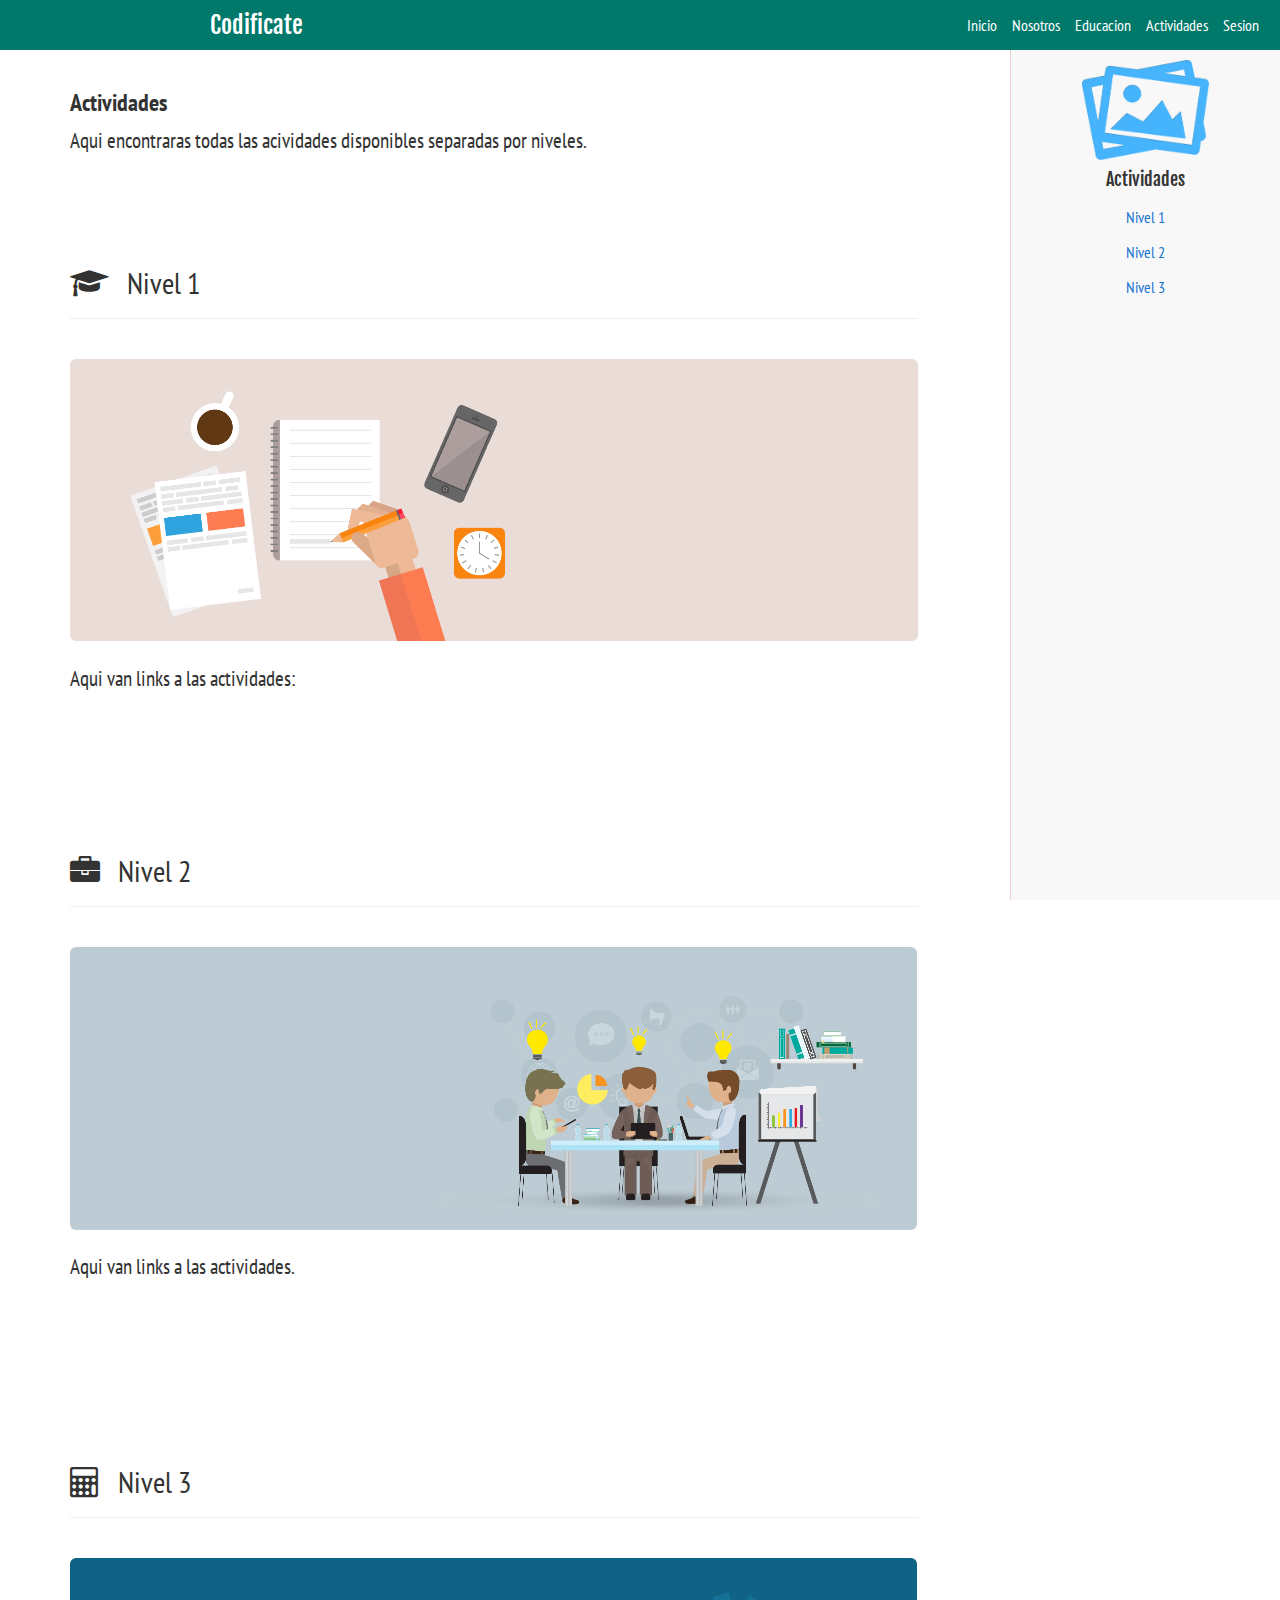
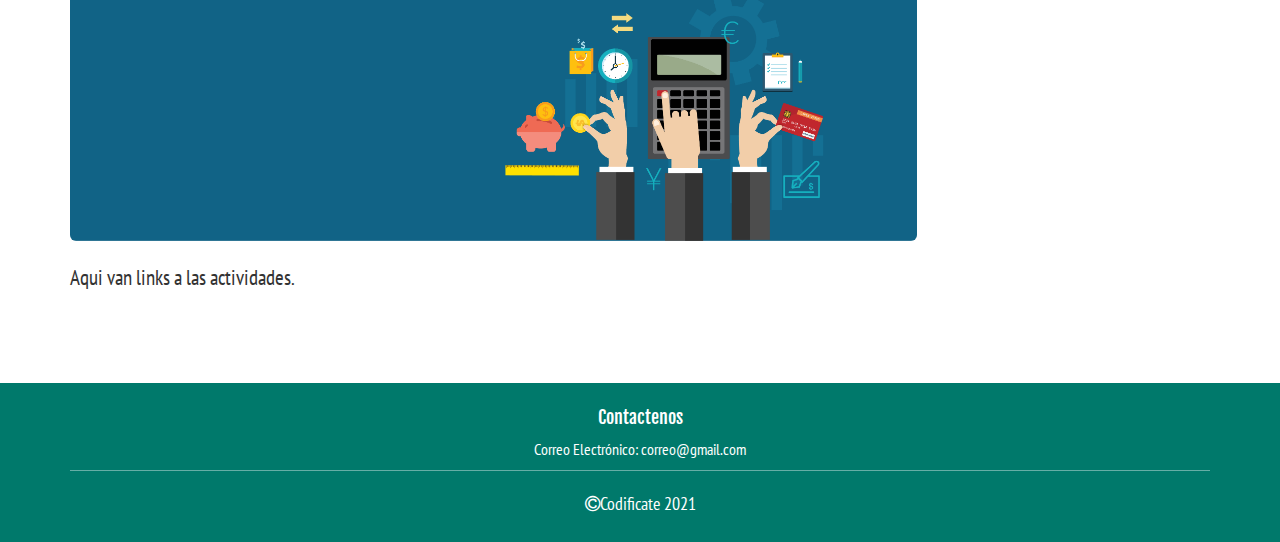
==== actividades.html @ 6e5decf4 "." ====
<!DOCTYPE html>
<html lang="es">
<head>
	<meta charset="UTF-8">
	<meta name="viewport" content="width=device-width, initial-scale=1">
	<title>Actividades</title>
	<link rel="stylesheet" href="css/font-awesome.min.css">
	<link rel="stylesheet" href="css/normalize.css">
	<link rel="stylesheet" href="css/bootstrap.min.css">
	<link href='http://fonts.googleapis.com/css?family=PT+Sans+Narrow' rel='stylesheet' type='text/css'>
	<link href='http://fonts.googleapis.com/css?family=Fjalla+One' rel='stylesheet' type='text/css'>
	<link rel="stylesheet" href="css/style.css">
	<script src="//ajax.googleapis.com/ajax/libs/jquery/1.11.2/jquery.min.js"></script>
	<script>window.jQuery || document.write('<script src="js/jquery-1.11.2.min.js"><\/script>')</script>
	<script src="js/modernizr.js"></script>
	<script src="js/bootstrap.min.js"></script>
	<script src="js/main.js"></script>
</head>
<body>
	<!--======================================== Boton ir arriba ========================================-->
	<i class="btn-up fa fa-arrow-circle-o-up hidden-xs"></i>
	<!--======================================== Navegación ========================================-->
	<header class="full-reset header">
		<!--======================================== Logo(Nombre INS) ========================================-->
		<div class="full-reset logo">
			<span class="hidden-lg hidden-md">Codi</span>
			<span class="hidden-xs hidden-sm">Codificate</span>
		</div>
		<!--======================================== Links de navegación ========================================-->
		<nav class="full-reset navigation">
			<ul class="full-reset list-unstyled">
				<li><a href="index.html">Inicio</a></li>
				<li><a href="nosotros.html">Nosotros</a></li>
				<li><a href="educacion.html">Educacion</a></li>
				<li><a href="actividades.html">Actividades</a></li>
				<li><a href="sesion.html">Sesion</a></li>
				<!-- <li><a href="galeria.html">Cerrar sesion</a></li> -->
				<!--<li><a href="#" class="btm-mega-menu">Más &nbsp;<i class="fa fa-caret-down"></i></a></li>-->
			</ul>
		</nav>
		<!--======================================== Mega menu ========================================-->
		<!--<div class="full-reset mega-menu">
			<div class="container">
				<div class="row">
					<div class="col-xs-12 col-sm-4">
						<span class="full-reset titles">Recursos educativos</span>
						<ul class="list-unstyled full-reset">
							<li><a href="#!" class="open-link-newTab"><i class="fa fa-search"></i>&nbsp; Buscar en GOOGLE</a></li>
							<li><a href="#!" class="open-link-newTab"><i class="fa fa-graduation-cap"></i>&nbsp; Plataforma (MOODLE)</a></li>
						</ul>
					</div>
					<div class="col-xs-12 col-sm-4">
						<span class="full-reset titles">Enlaces importantes</span>
						<ul class="list-unstyled full-reset">
							<li><a href="#!" class="open-link-newTab"><i class="fa fa-university"></i>&nbsp; MINED</a></li>
							<li><a href="#!"><i class="fa fa-paw"></i>&nbsp; ARA-MACAO</a></li>
							<li><a href="#!"><i class="fa fa-globe"></i>&nbsp; JOVENES A.T.T</a></li>
							<li><a href="#!" class="open-link-newTab"><i class="fa fa-flask"></i>&nbsp; UNIVERSIDADES</a></li>
							<li><a href="#!" class="open-link-newTab"><i class="fa fa-gavel"></i>&nbsp; GOBIERNO</a></li>
						</ul>
					</div>
					<div class="col-xs-12 col-sm-4">
						<span class="full-reset titles">Archivos</span>
						<ul class="list-unstyled full-reset">
							<li><a href="#!"><i class="fa fa-star-o"></i>&nbsp; Promociones INS</a></li>
							<li><a href="#!" class="open-link-newTab"><i class="fa fa-file-text-o"></i>&nbsp; Const. de conducta</a></li>
							<li><a href="#!"><i class="fa fa-download"></i>&nbsp; Descargas</a></li>
						</ul>
					</div>
				</div>
			</div>
			<i class="fa fa-times-circle btm-mega-menu close-mega-menu fa-2x"></i>
		</div>-->
		<!--======================================== Boton menu mobil ========================================-->
		<a href="#" class=" hidden-sm hidden-md hidden-lg pull-right button-menu-mobile show-close-menu-m"><i class="fa fa-ellipsis-v"></i></a>
	</header>
	<!--======================================== contenido de la pagina ========================================-->
	<section class="full-reset" style="background-color: #fff; padding: 20px 0;">
		<div class="container">
			<div class="row">
				<section class="col-xs-12 col-sm-8 col-md-9 info-section-ins">
					<!--<p class="lead">
						Lorem ipsum dolor sit amet, consectetur adipisicing elit. Mollitia beatae eum molestias ipsa incidunt laboriosam odio adipisci velit in, sint id nobis nisi harum aliquid praesentium quos. Asperiores, laudantium aspernatur.
					</p>
					<br><br>-->
					<h3><strong>Actividades</strong></h3>
					<p class="lead">
						Aqui encontraras todas las acividades disponibles separadas por niveles.
					</p>
					<!--======================================== Nivel 1 ========================================-->
					<article class="full-reset" id="b-nivel1">	
						<div class="page-header" style="margin-bottom:40px;">
						  <h2><i class="fa fa-graduation-cap"></i> &nbsp; Nivel 1</h2>
						</div>
						<figure>
							<img src="assets/img/Banner_bachillerato_general.png" alt="bachillerato general" class="img-responsive img-rounded center-box">
						</figure>
						<br>
						<p class="lead">
							Aqui van links a las actividades:
						</p>
						<!--<div class="table-responsive">
						  <table class="table table-hover table-bordered text-center">
						    <thead>
						    	<tr class="info">
						    		<th class="text-center" rowspan="2">Asignaturas</th>
						    		<th class="text-center" colspan="2">Año de estudio</th>
						    	</tr>
						    	<tr class="info">
						    		<th class="text-center">Primer año</th>
						    		<th class="text-center">Segundo año</th>
						    	</tr>
						    </thead>
						    <tbody>
						    	<tr class="success">
						    		<td><strong>Del área básica</strong></td>
						    		<td><strong>Horas semanales</strong></td>
						    		<td><strong>Horas semanales</strong></td>
						    	</tr>
						    	<tr>
						    		<td>Lenguaje y Literatura</td>
						    		<td>5</td>
						    		<td>5</td>
						    	</tr>
						    	<tr>
						    		<td>Matemáticas</td>
						    		<td>6</td>
						    		<td>6</td>
						    	</tr>
						    	<tr>
						    		<td>Ciencias Naturales</td>
						    		<td>6</td>
						    		<td>6</td>
						    	</tr>
						    	<tr>
						    		<td>Estudios Sociales y Cívica</td>
						    		<td>5</td>
						    		<td>5</td>
						    	</tr>
						    	<tr>
						    		<td>Idioma Extranjero</td>
						    		<td>3</td>
						    		<td>3</td>
						    	</tr>
						    	<tr>
						    		<td>Informática</td>
						    		<td>3</td>
						    		<td>3</td>
						    	</tr>
						    	<tr>
						    		<td>Curso de Habilitación Laboral</td>
						    		<td>3</td>
						    		<td>3</td>
						    	</tr>
						    	<tr>
						    		<td>Orientación para la vida</td>
						    		<td>3</td>
						    		<td>3</td>
						    	</tr>
						    	<tr>
						    		<td>Seminarios</td>
						    		<td>3</td>
						    		<td>3</td>
						    	</tr>
						    	<tr>
						    		<td>Orientación vocacional</td>
						    		<td>3</td>
						    		<td>3</td>
						    	</tr>
						    	<tr>
						    		<td>Educación Física</td>
						    		<td>2</td>
						    		<td>2</td>
						    	</tr>
						    	<tr class="danger">
						    		<td>TOTAL</td>
						    		<td>42</td>
						    		<td>42</td>
						    	</tr>
						    </tbody>
						  </table>
						</div>-->
					</article>
					<!--======================================== Nivel 2 ========================================-->
					<article class="full-reset" id="b-nivel2">
						<div class="page-header" style="margin-bottom:40px;">
						  <h2><i class="fa fa-briefcase"></i> &nbsp;  Nivel 2</h2>
						</div>
						<figure>
							<img src="assets/img/Banner_bachillerato_asistente.png" alt="bachillerato asistente" class="img-responsive img-rounded center-box">
						</figure>
						<br>
						<p class="lead">
							Aqui van links a las actividades.
						</p>
						<br>
						<!--<p class="lead">
							Los graduados se pueden incorporar al sistema productivo como asistente de gerencia de empresas, asistencia de presidencia de empresas, asistente de ejecutivo financiero o crediticio, asistente del área de comunicaciones, asistente del área  de relaciones públicas y otros.
						</p>
						<br><br>
						<h3 class="titles">PERFIL DEL ESTUDIANTE</h3>
						<p class="lead">
							En esta opción tienes la oportunidad de prepararte y adquirir ingresos económicos a corto plazo, ya que se cuenta con un currículum eficaz y docentes capacitados con un alto grado de conocimiento, comprometidos a compartir.
						</p>
						<p class="lead">
							Si deseas ingresar a esta especialidad de bachillerato debes poseer el siguiente perfil:
						</p>
						<ul class="list-unstyled lead">
							<li><i class="fa fa-angle-double-right"></i>&nbsp; Responsabilidad</li>
							<li><i class="fa fa-angle-double-right"></i>&nbsp; Puntualidad</li>
							<li><i class="fa fa-angle-double-right"></i>&nbsp; Ética Profesional</li>
							<li><i class="fa fa-angle-double-right"></i>&nbsp; Estética</li>
							<li><i class="fa fa-angle-double-right"></i>&nbsp; Deseos de Superación</li>
							<li><i class="fa fa-angle-double-right"></i>&nbsp; Actitud de servicio</li>
							<li><i class="fa fa-angle-double-right"></i>&nbsp; Intereses profesionales</li>
							<li><i class="fa fa-angle-double-right"></i>&nbsp; Orden y aseo personal</li>
							<li><i class="fa fa-angle-double-right"></i>&nbsp; Vocación</li>
							<li><i class="fa fa-angle-double-right"></i>&nbsp; Creatividad</li>
							<li><i class="fa fa-angle-double-right"></i>&nbsp; Empatía</li>
						</ul>
						<br><br>
						<p class="lead">
							Esta es tu mejor opción. En los períodos de estudios de este bachillerato técnico cursarás asignaturas como Tecnología, Orientación para la Vida, Informática, Laboratorio de Creatividad, entre otras. Adquirirás habilidades como:
						</p>
						<ul class="list-unstyled lead">
							<li><i class="fa fa-angle-double-right"></i>&nbsp; Redacción de Correspondencia</li>
							<li><i class="fa fa-angle-double-right"></i>&nbsp; Organización de la oficina</li>
							<li><i class="fa fa-angle-double-right"></i>&nbsp; Administración de pequeñas y medianas empresas</li>
							<li><i class="fa fa-angle-double-right"></i>&nbsp; Contabilidad</li>
							<li><i class="fa fa-angle-double-right"></i>&nbsp; Innovaciones tecnológicas</li>
							<li><i class="fa fa-angle-double-right"></i>&nbsp; Manejo de archivos</li>
							<li><i class="fa fa-angle-double-right"></i>&nbsp; Relaciones humanas</li>
							<li><i class="fa fa-angle-double-right"></i>&nbsp; Elaboración de proyectos</li>
							<li><i class="fa fa-angle-double-right"></i>&nbsp; Protocolo</li>
						</ul>
						<br><br>
						<p class="lead">Actividades extracurriculares:</p>
						<ul class="list-unstyled lead">
							<li><i class="fa fa-angle-double-right"></i>&nbsp; Elaboración de murales</li>
							<li><i class="fa fa-angle-double-right"></i>&nbsp; Celebraciones</li>
							<li><i class="fa fa-angle-double-right"></i>&nbsp; Preparación de reuniones de padres de familia</li>
							<li><i class="fa fa-angle-double-right"></i>&nbsp; Preparación de asambleas</li>
						</ul>
						<br><br>
						<p class="lead">
							A continuación se detallan las asignaturas y módulos de la especialidad que se deben cursar en este bachillerato:
						</p>
						<br><br>
						<h3 class="titles text-center">Primer año</h3>
						<div class="table-responsive">
							<table class="table table-hover table-bordered text-center">
								<thead>
									<tr class="info">
							    		<th class="text-center">Asignaturas</th>
							    		<th class="text-center">Horas semanales</th>
							    	</tr>
								</thead>
								<tbody>
									<tr class="success">
										<td colspan="2"><strong>Del área básica</strong></td>
									</tr>
									<tr>
										<td>Lenguaje y Literatura</td>
										<td>5</td>
									</tr>
									<tr>
										<td>Matemáticas</td>
										<td>6</td>
									</tr>
									<tr>
										<td>Ciencias Naturales</td>
										<td>6</td>
									</tr>
									<tr>
										<td>Estudios Sociales y Cívica</td>
										<td>5</td>
									</tr>
									<tr>
										<td>Idioma Extranjero</td>
										<td>3</td>
									</tr>
									<tr>
										<td>Informática</td>
										<td>2</td>
									</tr>
									<tr>
										<td>Orientación Vocacional</td>
										<td>2</td>
									</tr>
									<tr>
										<td>Educación Física</td>
										<td>2</td>
									</tr>
									<tr class="success">
										<td colspan="2"><strong>Módulos</strong></td>
									</tr>
									<tr>
										<td>
											Organización del espacio físico de la oficina
										</td>
										<td rowspan="8">18</td>
									</tr>
									<tr>
										<td>Mantenimiento y uso eficiente de recursos técnicos</td>
									</tr>
									<tr>
										<td>Gestión y administración de microempresas y auto empleo</td>
									</tr>
									<tr>
										<td>Redacicción de correspondencia y documentos varios</td>
									</tr>
									<tr>
										<td>Creación y manejo de base de datos</td>
									</tr>
									<tr>
										<td>Diagramación y procesamiento de documentos</td>
									</tr>
									<tr>
										<td>Recepción, registro y codificación de documentos comerciales</td>
									</tr>
									<tr>
										<td>Procesamiento de planillas de sueldos y retenciones</td>
									</tr>
									<tr class="danger">
										<td><strong>TOTAL</strong></td>
										<td><strong>49</strong></td>
									</tr>
								</tbody>
							</table>
						</div>
						<br><br>
						<h3 class="titles text-center">Segundo año</h3>
						<div class="table-responsive">
							<table class="table table-hover table-bordered text-center">
								<thead>
									<tr class="info">
							    		<th class="text-center">Asignaturas</th>
							    		<th class="text-center">Horas semanales</th>
							    	</tr>
								</thead>
								<tbody>
									<tr class="success">
										<td colspan="2"><strong>Del área básica</strong></td>
									</tr>
									<tr>
										<td>Lenguaje y Literatura</td>
										<td>5</td>
									</tr>
									<tr>
										<td>Matemáticas</td>
										<td>6</td>
									</tr>
									<tr>
										<td>Ciencias Naturales</td>
										<td>6</td>
									</tr>
									<tr>
										<td>Estudios Sociales y Cívica</td>
										<td>5</td>
									</tr>
									<tr>
										<td>Idioma Extranjero</td>
										<td>3</td>
									</tr>
									<tr>
										<td>Informática</td>
										<td>2</td>
									</tr>
									<tr>
										<td>Orientación Vocacional</td>
										<td>2</td>
									</tr>
									<tr>
										<td>Educación Física</td>
										<td>2</td>
									</tr>
									<tr class="success">
										<td colspan="2"><strong>Módulos</strong></td>
									</tr>
									<tr>
										<td>
											Mantenimiento y uso eficiente de recursos tecnológicos
										</td>
										<td rowspan="8">18</td>
									</tr>
									<tr>
										<td>Organización de reuniones y elaboración de agendas y memorias</td>
									</tr>
									<tr>
										<td>Elaboración de correspondencia y otros documentos</td>
									</tr>
									<tr>
										<td>Organización de viajes de trabajo, pasantías y otras actividades</td>
									</tr>
									<tr>
										<td>Recepción y envío de correspondencia por correo electrónico e internet</td>
									</tr>
									<tr>
										<td>Control de existencias y adquisición de insumos</td>
									</tr>
									<tr>
										<td>Gestión y administración de una pequeña empresa</td>
									</tr>
									<tr>
										<td>Elaboración de conciliaciones bancarias</td>
									</tr>
									<tr class="danger">
										<td><strong>TOTAL</strong></td>
										<td><strong>49</strong></td>
									</tr>
								</tbody>
							</table>
						</div>
						<br><br>
						<h3 class="titles text-center">Tercer año</h3>
						<div class="table-responsive">
							<table class="table table-hover table-bordered text-center">
								<thead>
									<tr class="info">
							    		<th class="text-center">Asignaturas</th>
							    		<th class="text-center">Horas semanales</th>
							    	</tr>
								</thead>
								<tbody>
									<tr class="success">
										<td colspan="2"><strong>Del área básica</strong></td>
									</tr>
									<tr>
										<td>Informática</td>
										<td>2</td>
									</tr>
									<tr class="success">
										<td colspan="2"><strong>Módulos</strong></td>
									</tr>
									<tr>
										<td>
											Mantenimiento y uso eficiente de recursos digitales
										</td>
										<td rowspan="7">18</td>
									</tr>
									<tr>
										<td>Gestión de información y atención al público</td>
									</tr>
									<tr>
										<td>Elaboración de correspondencia y otros documentos conforme a normas jurídicas</td>
									</tr>
									<tr>
										<td>Administración de fondos de caja chica</td>
									</tr>
									<tr>
										<td>Comunicaciones sociales internas y externas</td>
									</tr>
									<tr>
										<td>Comunicaciones internacionales bilingües</td>
									</tr>
									<tr>
										<td>Gestión y administración de medianas y grandes empresas</td>
									</tr>
									<tr>
										<td>Proyectos Vinculantes</td>
										<td>6</td>
									</tr>
									<tr class="danger">
										<td><strong>TOTAL</strong></td>
										<td><strong>26</strong></td>
									</tr>
								</tbody>
							</table>
						</div>-->
					</article>
					<!--======================================== Nivel 3 ========================================-->
					<article class="full-reset" id="b-nivel3">
						<div class="page-header" style="margin-bottom:40px;">
						  <h2><i class="fa fa-calculator"></i> &nbsp; Nivel 3</h2>
						</div>
						<figure>
							<img src="assets/img/Banner_bachillerato_contador.png" alt="bachillerato contador" class="img-responsive img-rounded center-box">
						</figure>
						<br>
						<p class="lead">
							Aqui van links a las actividades.
						</p>
						<!--<br>
						<p class="lead">
							Los graduados se pueden incorporar al mundo productivo como auxiliares de contabilidad, control de inventarios, control de fondo circulante, archivo de documentos contables, caja, digitación de asuntos contables, venta de seguros empresariales y otros.
						</p>
						<br>
						<h3 class="titles">PERFIL DEL ESTUDIANTE</h3>
						<p class="lead">
							Si te interesa ser un estudiante de contaduría, aquí te mostramos algunas de las características o habilidades con las que debes de contar y desarrollar para tener éxito en esta área técnica.
						</p>
						<ul class="list-unstyled lead">
							<li><i class="fa fa-angle-double-right"></i>&nbsp; Haber aprobado el 9° grado con una nota promedio de 7 en las asignaturas básicas</li>
							<li><i class="fa fa-angle-double-right"></i>&nbsp; Hábitos de estudio</li>
							<li><i class="fa fa-angle-double-right"></i>&nbsp; Hábito por la lectura y buena ortografía</li>
							<li><i class="fa fa-angle-double-right"></i>&nbsp; Facilidad para el manejo de las Matemáticas (Artimética y Estadística)</li>
							<li><i class="fa fa-angle-double-right"></i>&nbsp; Facilidad para comunicarse adecuadamente en forma oral y escrita</li>
							<li><i class="fa fa-angle-double-right"></i>&nbsp; Disposición para el trabajo individual y en equipo</li>
							<li><i class="fa fa-angle-double-right"></i>&nbsp; Capacidad de observación, análisis y síntesis</li>
							<li><i class="fa fa-angle-double-right"></i>&nbsp; Tolerancia por la solución de problemas contables, administrativos y socioeconómicos</li>
							<li><i class="fa fa-angle-double-right"></i>&nbsp; Tener conocimientos básicos de informática</li>
						</ul>
						<br><br>
						<p class="lead">
							A continuación se detallan las asignaturas y módulos de la especialidad que se deben cursar en este bachillerato:
						</p>
						<br>
						<h3 class="titles text-center">Primer año</h3>
						<div class="table-responsive">
							<table class="table table-hover table-bordered text-center">
								<thead>
									<tr class="info">
							    		<th class="text-center">Asignaturas</th>
							    		<th class="text-center">Horas semanales</th>
							    	</tr>
								</thead>
								<tbody>
									<tr class="success">
										<td colspan="2"><strong>Del área básica</strong></td>
									</tr>
									<tr>
										<td>Lenguaje y Literatura</td>
										<td>5</td>
									</tr>
									<tr>
										<td>Matemáticas</td>
										<td>6</td>
									</tr>
									<tr>
										<td>Ciencias Naturales</td>
										<td>6</td>
									</tr>
									<tr>
										<td>Estudios Sociales y Cívica</td>
										<td>5</td>
									</tr>
									<tr>
										<td>Idioma Extranjero</td>
										<td>3</td>
									</tr>
									<tr>
										<td>Informática</td>
										<td>2</td>
									</tr>
									<tr>
										<td>Orientación Vocacional</td>
										<td>2</td>
									</tr>
									<tr>
										<td>Educación Física</td>
										<td>2</td>
									</tr>
									<tr class="success">
										<td colspan="2"><strong>Módulos</strong></td>
									</tr>
									<tr>
										<td>
											Manejo básico de equipo de computación
										</td>
										<td rowspan="7">18</td>
									</tr>
									<tr>
										<td>Manejo y archivo de documentos contables</td>
									</tr>
									<tr>
										<td>Registro de operaciones contables</td>
									</tr>
									<tr>
										<td>Registro de transacciones contables</td>
									</tr>
									<tr>
										<td>Elaboración de estados financieros</td>
									</tr>
									<tr>
										<td>Control de flujo de efectivo</td>
									</tr>
									<tr>
										<td>Elaboración de documentos para pago de obligaciones laborales</td>
									</tr>
									<tr class="danger">
										<td><strong>TOTAL</strong></td>
										<td><strong>49</strong></td>
									</tr>
								</tbody>
							</table>
						</div>
						<br><br>
						<h3 class="titles text-center">Segundo año</h3>
						<div class="table-responsive">
							<table class="table table-hover table-bordered text-center">
								<thead>
									<tr class="info">
							    		<th class="text-center">Asignaturas</th>
							    		<th class="text-center">Horas semanales</th>
							    	</tr>
								</thead>
								<tbody>
									<tr class="success">
										<td colspan="2"><strong>Del área básica</strong></td>
									</tr>
									<tr>
										<td>Lenguaje y Literatura</td>
										<td>5</td>
									</tr>
									<tr>
										<td>Matemáticas</td>
										<td>6</td>
									</tr>
									<tr>
										<td>Ciencias Naturales</td>
										<td>6</td>
									</tr>
									<tr>
										<td>Estudios Sociales y Cívica</td>
										<td>5</td>
									</tr>
									<tr>
										<td>Idioma Extranjero</td>
										<td>3</td>
									</tr>
									<tr>
										<td>Informática</td>
										<td>2</td>
									</tr>
									<tr>
										<td>Orientación Vocacional</td>
										<td>2</td>
									</tr>
									<tr>
										<td>Educación Física</td>
										<td>2</td>
									</tr>
									<tr class="success">
										<td colspan="2"><strong>Módulos</strong></td>
									</tr>
									<tr>
										<td>
											Inscripción de una empresa en las entidades del estado
										</td>
										<td rowspan="7">18</td>
									</tr>
									<tr>
										<td>Elaboración de declaración formal</td>
									</tr>
									<tr>
										<td>Control de existencias</td>
									</tr>
									<tr>
										<td>Control de existencias de procesos productivos</td>
									</tr>
									<tr>
										<td>Control de ventas al crédito</td>
									</tr>
									<tr>
										<td>Clasificación y archivo de clientes y de documentos mercantiles</td>
									</tr>
									<tr>
										<td>Recuperación de créditos y tratamiento de cuentas incobrables</td>
									</tr>
									<tr class="danger">
										<td><strong>TOTAL</strong></td>
										<td><strong>49</strong></td>
									</tr>
								</tbody>
							</table>
						</div>
						<br><br>
						<h3 class="titles text-center">Tercer año</h3>
						<div class="table-responsive">
							<table class="table table-hover table-bordered text-center">
								<thead>
									<tr class="info">
							    		<th class="text-center">Asignaturas</th>
							    		<th class="text-center">Horas semanales</th>
							    	</tr>
								</thead>
								<tbody>
									<tr class="success">
										<td colspan="2"><strong>Del área básica</strong></td>
									</tr>
									<tr>
										<td>Informática</td>
										<td>2</td>
									</tr>
									<tr class="success">
										<td colspan="2"><strong>Módulos</strong></td>
									</tr>
									<tr>
										<td>
											Administración de activos fijos e intangibles
										</td>
										<td rowspan="5">18</td>
									</tr>
									<tr>
										<td>Control de cuentas por pagar</td>
									</tr>
									<tr>
										<td>Elaboración de presupuestos</td>
									</tr>
									<tr>
										<td>Análisis e interpretación de estados financieros</td>
									</tr>
									<tr>
										<td>Control de inversiones y comercio exterior</td>
									</tr>
									<tr>
										<td>Proyectos Vinculantes</td>
										<td>6</td>
									</tr>
									<tr class="danger">
										<td><strong>TOTAL</strong></td>
										<td><strong>26</strong></td>
									</tr>
								</tbody>
							</table>
						</div>-->
					</article>
					<!--======================================== Electrotecnia ========================================-->
					<!--<article class="full-reset" id="b-electro">
						<div class="page-header" style="margin-bottom:40px;">
						  <h2><i class="fa fa-bolt"></i> &nbsp; Bachillerato Técnico Industrial, opción: Electrotécnia</h2>
						</div>
						<figure>
							<img src="assets/img/Banner_bachillerato_electro.png" alt="bachillerato electrotecnia" class="img-responsive img-rounded center-box">
						</figure>
						<br>
						<p class="lead">
							Los y las estudiantes de esta opción del bachillerato industrial adquieren durante su formación las competencias necesarias para realizar instalaciones eléctricas residenciales, comerciales, industriales, de líneas y subestaciones de distribución; aplicar mantenimiento a sistemas de control electrónico, realizar instalaciones de líneas y sub estaciones de distribución; instalación y reparación de sistemas de refrigeración y aire acondicionado; y aplicar mantenimiento de líneas eléctricas
						</p>
						<br>
						<p class="lead">
							Los graduados en este bachillerato se pueden incorporar al mundo laboral en mantenimiento de luminarias, plantas generadoras y motores eléctricos; Instalación de circuitos residenciales, industriales y comerciales; instalación de sistemas de refrigeración y aire acondicionado, venta de equipo electrónico y otros.
						</p>
						<br><br>
						<h3 class="titles">PEFIL DEL ESTUDIANTE</h3>
						<p class="lead">El estudiante en la especialidad de electrotecnia debe poseer:</p>
						<ul class="list-unstyled lead">
							<li><i class="fa fa-angle-double-right"></i>&nbsp; La capacidad de formular y desarrollar proyectos eléctricos</li><br>
							<li><i class="fa fa-angle-double-right"></i>&nbsp; La capacidad de seleccionar y utilizar correctamente las herramientas y equipos de medición en la instación y mantenimiento de sistemas eléctrico y de paneles de control</li><br>
							<li><i class="fa fa-angle-double-right"></i>&nbsp; El conocimiento para supervisar y montar sistemas eléctrico de fuerza e iluminación y distribución</li><br>
							<li><i class="fa fa-angle-double-right"></i>&nbsp; La actitud y el conocimiento para la aplicación de normas de seguridad industrial para protección de las personas, instalaciones y equipo eléctrico, así como el medio ambiente</li><br>
							<li><i class="fa fa-angle-double-right"></i>&nbsp; El conocimiento para utilizar programas eléctricos y otros software para planear alternativas de soluciones eficientes en el desarrollo de proyectos eléctricos</li><br>
							<li><i class="fa fa-angle-double-right"></i>&nbsp; El conocimiento para analizar el funcionamiento de un sistema de control automático que involucre elementos eléctricos, eletromecánicos y electrónicos</li><br>
							<li><i class="fa fa-angle-double-right"></i>&nbsp; La capacidad para construir, reparar y dar mantenimiento a maquinas técnicas y/o electromecánicas. Aplicando normás técnicas de construcción</li><br>
							<li><i class="fa fa-angle-double-right"></i>&nbsp; El conocimiento necesario para optar a la prueba para la licencia de electricista otorgada por la SIGET</li><br>
						</ul>
						<br><br>
						<h3 class="titles">PODRAS TRABAJAR:</h3>
						<p class="lead">
							El Bachiller Técnico Industrial, opción: Electrotecnia está capacitado para incorporarse al sector empresarial que se dedican a la instalación y mantenimiento de sistemas eléctricos, ya sean éstos del sector industrial, comercial o residencial. Así como iniciar una empresa dedicada a estos tipos de servicios.
						</p>
						<br><br>
						<h3 class="titles">HERRAMIETNAS Y OTROS RECURSOS:</h3>
						<p class="lead">
							El estudiante de Electrotecnia deberá contar al menos con un Kit Básico de herramientas, el cual le servirá para la realizacipn de los proyectos dentro y fuera de la institución, donde aplica sus conocimientos adquiridos.
						</p>
						<br><br>
						<h3 class="titles">Este Kit Básico consta de:</h3>
						<ul class="list-unstyled lead">
							<li><i class="fa fa-angle-double-right"></i>&nbsp; 2 tenazas de electricista</li>
							<li><i class="fa fa-angle-double-right"></i>&nbsp; 2 desarmadores (1 plano y 1 cruz)</li>
							<li><i class="fa fa-angle-double-right"></i>&nbsp; 1 navaja de electricista</li>
							<li><i class="fa fa-angle-double-right"></i>&nbsp; 1 gabacha color gris</li>
						</ul>
						<br><br>
						<p class="lead">
							A continuación se detallan las asignaturas y módulos de la especialidad que se deben cursar en este bachillerato:
						</p>
						<br>
						<h3 class="titles text-center">Primer año</h3>
						<div class="table-responsive">
							<table class="table table-hover table-bordered text-center">
								<thead>
									<tr class="info">
							    		<th class="text-center">Asignaturas</th>
							    		<th class="text-center">Horas semanales</th>
							    	</tr>
								</thead>
								<tbody>
									<tr class="success">
										<td colspan="2"><strong>Del área básica</strong></td>
									</tr>
									<tr>
										<td>Lenguaje y Literatura</td>
										<td>5</td>
									</tr>
									<tr>
										<td>Matemáticas</td>
										<td>6</td>
									</tr>
									<tr>
										<td>Ciencias Naturales</td>
										<td>6</td>
									</tr>
									<tr>
										<td>Estudios Sociales y Cívica</td>
										<td>5</td>
									</tr>
									<tr>
										<td>Idioma Extranjero</td>
										<td>3</td>
									</tr>
									<tr>
										<td>Informática</td>
										<td>2</td>
									</tr>
									<tr>
										<td>Orientación Vocacional</td>
										<td>2</td>
									</tr>
									<tr>
										<td>Educación Física</td>
										<td>2</td>
									</tr>
									<tr class="success">
										<td colspan="2"><strong>Módulos</strong></td>
									</tr>
									<tr>
										<td>
											Instalaciones Eléctricas Residenciales
										</td>
										<td rowspan="6">18</td>
									</tr>
									<tr>
										<td>Instalaciones de tableros y red a tierra</td>
									</tr>
									<tr>
										<td>Medición de magnitudes eléctrica</td>
									</tr>
									<tr>
										<td>Trabajo con herramientas de corte</td>
									</tr>
									<tr>
										<td>Aplicación de electrónica básica</td>
									</tr>
									<tr>
										<td>Elaboración de proyectos de instalaciones eléctricas residenciales</td>
									</tr>
									<tr class="danger">
										<td><strong>TOTAL</strong></td>
										<td><strong>49</strong></td>
									</tr>
								</tbody>
							</table>
						</div>
						<br><br>
						<h3 class="titles text-center">Segundo año</h3>
						<div class="table-responsive">
							<table class="table table-hover table-bordered text-center">
								<thead>
									<tr class="info">
							    		<th class="text-center">Asignaturas</th>
							    		<th class="text-center">Horas semanales</th>
							    	</tr>
								</thead>
								<tbody>
									<tr class="success">
										<td colspan="2"><strong>Del área básica</strong></td>
									</tr>
									<tr>
										<td>Lenguaje y Literatura</td>
										<td>5</td>
									</tr>
									<tr>
										<td>Matemáticas</td>
										<td>6</td>
									</tr>
									<tr>
										<td>Ciencias Naturales</td>
										<td>6</td>
									</tr>
									<tr>
										<td>Estudios Sociales y Cívica</td>
										<td>5</td>
									</tr>
									<tr>
										<td>Idioma Extranjero</td>
										<td>3</td>
									</tr>
									<tr>
										<td>Informática</td>
										<td>2</td>
									</tr>
									<tr>
										<td>Orientación Vocacional</td>
										<td>2</td>
									</tr>
									<tr>
										<td>Educación Física</td>
										<td>2</td>
									</tr>
									<tr class="success">
										<td colspan="2"><strong>Módulos</strong></td>
									</tr>
									<tr>
										<td>
											Construcción, conexión y prueba de transformadores
										</td>
										<td rowspan="6">18</td>
									</tr>
									<tr>
										<td>Iluminación Comercial (luminotecnia)</td>
									</tr>
									<tr>
										<td>Reparación de electrodomésticos</td>
									</tr>
									<tr>
										<td>Uso y conexión de equipo de soldadura de arco</td>
									</tr>
									<tr>
										<td>Construcción de motores monofásicos</td>
									</tr>
									<tr>
										<td>Control electrónico de la velocidad del motor</td>
									</tr>
									<tr class="danger">
										<td><strong>TOTAL</strong></td>
										<td><strong>49</strong></td>
									</tr>
								</tbody>
							</table>
						</div>
						<br><br>
						<h3 class="titles text-center">Tercer año</h3>
						<div class="table-responsive">
							<table class="table table-hover table-bordered text-center">
								<thead>
									<tr class="info">
							    		<th class="text-center">Asignaturas</th>
							    		<th class="text-center">Horas semanales</th>
							    	</tr>
								</thead>
								<tbody>
									<tr class="success">
										<td colspan="2"><strong>Del área básica</strong></td>
									</tr>
									<tr>
										<td>Informática</td>
										<td>2</td>
									</tr>
									<tr class="success">
										<td colspan="2"><strong>Módulos</strong></td>
									</tr>
									<tr>
										<td>
											Instalaciones eléctricas industriales
										</td>
										<td rowspan="7">18</td>
									</tr>
									<tr>
										<td>Instalaciones eléctricas de alta tensión</td>
									</tr>
									<tr>
										<td>Sistemas de control automático</td>
									</tr>
									<tr>
										<td>Fabricación, diagnóstico y reparación de maquinaria y/o equipo electromecánico</td>
									</tr>
									<tr>
										<td>Mantenimiento preventivo y correctivo de sistemas de refrigeración</td>
									</tr>
									<tr>
										<td>Mantenimiento preventivo y correctivo de sistemas de aire acondicionado</td>
									</tr>
									<tr>
										<td>Gestión y administración de una empresa de electrotécnia</td>
									</tr>
									<tr>
										<td>Proyectos Vinculantes</td>
										<td>6</td>
									</tr>
									<tr class="danger">
										<td><strong>TOTAL</strong></td>
										<td><strong>26</strong></td>
									</tr>
								</tbody>
							</table>
						</div>
					</article>-->
					<!--======================================== Infraestructura tecnológica ========================================-->
					<!--<article class="full-reset" id="b-informatica">
						<div class="page-header" style="margin-bottom:40px;">
						  <h2><i class="fa fa-desktop"></i> &nbsp; Bachillerato Técnico Industrial, opción: Infraestructura Tecnológica y Servicios Informáticos</h2>
						</div>
						<figure>
							<img src="assets/img/Banner_bachillerato_informatica.png" alt="bachillerato informatica" class="img-responsive img-rounded center-box">
						</figure>
						<br>
						<p class="lead">
							Los y las estudiantes de esta opción del bachillerato industrial adquieren durante su formación aprenderán a desarrollar competencias para diseñar, instalar y dar mantenimiento correctivo y preventivo a la infraestructura tecnológica e implementar y mantener servicios informáticos en el sector socioeconómico del país, mediante la investigación y aplicación de tecnologías de la información y comunicaciones emergentes, respetando marcos legales, derechos de autor y estándares internacionales de mejores prácticas y aplicación de la mejora continua.
						</p>
						<br><br>
						<h3 class="titles">PERFIL DEL ESTUDIANTE:</h3>
						<ul class="list-unstyled lead">
							<li><i class="fa fa-angle-double-right"></i>&nbsp; Capacidad para buscar, procesar y analizar información procedente de  fuentes diversas</li>
							<li><i class="fa fa-angle-double-right"></i>&nbsp; Capacidad de comunicarse en forma oral y escrita</li>
							<li><i class="fa fa-angle-double-right"></i>&nbsp; Capacidad de realizar tareas en grupo, con actitud solidaria y tolerante</li>
							<li><i class="fa fa-angle-double-right"></i>&nbsp; Capacidad para utilizar herramientas ofimáticas como procesadores de  texto y hojas electrónicas</li>
							<li><i class="fa fa-angle-double-right"></i>&nbsp; Capacidad para realizar investigación documental en internet mediante  motores de búsqueda</li>
						</ul>
						<br><br>
						<h3 class="titles">CAMPOS DE ACCIÓN:</h3>
						<p class="lead">
							El Bachiller Técnico en Infraestructura Tecnológica y Servicios Informáticos, es un técnico de nivel medio, con competencias para incorporarse a los procesos de mantenimiento de equipo de computación personal, infraestructura de servidores, Desarrolla actividades que le permiten desenvolverse, de forma autónoma, en las áreas de las comunicaciones como: redes LAN, WAN e Intranet, para poder insertarse al mercado de trabajo caracterizado por los siguientes tipos de empleos como: técnico de mantenimiento de equipo de computación personal, técnico en administración de redes, técnico en ventas de equipo informático y técnico en administración de servidores y backups.
						</p>
						<br><br>
						<h3 class="titles">PERFIL DEL EGRESADO:</h3>
						<ul class="list-unstyled lead">
							<li><i class="fa fa-angle-double-right"></i>&nbsp; Estructura problemas mediante algoritmos con pseudocódigo y diagramas de flujo</li>
							<li><i class="fa fa-angle-double-right"></i>&nbsp; Emprende micro-empresa de tecnología</li>
							<li><i class="fa fa-angle-double-right"></i>&nbsp; Utiliza herramientas de desarrollo de software para construir una aplicación informática para la solución a un problema determinado</li>
							<li><i class="fa fa-angle-double-right"></i>&nbsp; Instala y configura redes informáticas</li>
							<li><i class="fa fa-angle-double-right"></i>&nbsp; Instala y configura redes de voz</li>
							<li><i class="fa fa-angle-double-right"></i>&nbsp; Aplica políticas y procedimientos de seguridad informática</li>
							<li><i class="fa fa-angle-double-right"></i>&nbsp; Utiliza herramientas de gestión de datos para la consulta de información almacenada en sistemas de bases de datos</li>
						</ul>
						<br><br>
						<h3 class="titles">HERRAMIETNAS Y OTROS RECURSOS:</h3>
						<p class="lead">
							El estudiante de Infraestructura Tecnológica deberán contar al menos con un Kit Básico de herramientas, el cual le servirá para la realizacipn de los proyectos dentro y fuera de la institución, donde aplica sus conocimientos adquiridos.
						</p>
						<h3 class="titles">Este Kit Básico consta de:</h3>
						<ul class="list-unstyled lead">
							<li><i class="fa fa-angle-double-right"></i>&nbsp; 1 Multimetro</li>
							<li><i class="fa fa-angle-double-right"></i>&nbsp; 1 Ponchadora RJ45 y RJ11</li>
							<li><i class="fa fa-angle-double-right"></i>&nbsp; 1 Punzadora</li>
							<li><i class="fa fa-angle-double-right"></i>&nbsp; Computadora Personal</li>
							<li><i class="fa fa-angle-double-right"></i>&nbsp; Certificadores de Cable UTP</li>
							<li><i class="fa fa-angle-double-right"></i>&nbsp; Tenazas</li>
							<li><i class="fa fa-angle-double-right"></i>&nbsp; Desarmadores</li>
							<li><i class="fa fa-angle-double-right"></i>&nbsp; Unidades de almacenamiento portátil</li>
							<li><i class="fa fa-angle-double-right"></i>&nbsp; CDs y/o DVDs</li>
							<li><i class="fa fa-angle-double-right"></i>&nbsp; Consumibles (Contac Cleaner, Aire Comprimido, Espuma limpiadora, Cable UTP 5e, Conectores RJ45, entre otros)</li>
						</ul>
						<br>
						<p class="lead">
							A continuación se detallan las asignaturas y módulos de la especialidad que se deben cursar en este bachillerato:
						</p>
						<br>
						<h3 class="titles text-center">Primer año</h3>
						<div class="table-responsive">
							<table class="table table-hover table-bordered text-center">
								<thead>
									<tr class="info">
							    		<th class="text-center">Asignaturas</th>
							    		<th class="text-center">Horas semanales</th>
							    	</tr>
								</thead>
								<tbody>
									<tr class="success">
										<td colspan="2"><strong>Área básica</strong></td>
									</tr>
									<tr>
										<td>Lenguaje y Literatura</td>
										<td>5</td>
									</tr>
									<tr>
										<td>Matemáticas</td>
										<td>6</td>
									</tr>
									<tr>
										<td>Ciencias Naturales</td>
										<td>6</td>
									</tr>
									<tr>
										<td>Estudios Sociales y Cívica</td>
										<td>5</td>
									</tr>
									<tr>
										<td>Idioma Extranjero</td>
										<td>5</td>
									</tr>
									<tr>
										<td>Informática educativa</td>
										<td>2</td>
									</tr>
									<tr class="danger">
										<td><strong>Subtotal horas clase por semana</strong></td>
										<td><strong>29</strong></td>
									</tr>
									<tr class="success">
										<td colspan="2"><strong>Área técnica</strong></td>
									</tr>
									<tr>
										<td>
											Orientación de estudiantes al proceso educativo del primer año de estudio
										</td>
										<td rowspan="9">18</td>
									</tr>
									<tr>
										<td>Instalación y mantenimiento de sistemas eléctricos y de redes informáticas</td>
									</tr>
									<tr>
										<td>Instalación y mantenimiento de equipo ofimático</td>
									</tr>
									<tr>
										<td>Instalación y mantenimiento de aplicaciones ofimáticas</td>
									</tr>
									<tr>
										<td>Utilización de herramientas de diseño multimedia</td>
									</tr>
									<tr>
										<td>Análisis de sistemas utilizando lógica de programación</td>
									</tr>
									<tr>
										<td>Lectura de documentos en inglés sobre tecnologías de la información y las comunicaciones</td>
									</tr>
									<tr>
										<td>Emprendedurismo colectivo</td>
									</tr>
									<tr>
										<td>Proyecto tecnológico sobre ofimática y/o diseño multimedia</td>
									</tr>
									<tr class="danger">
										<td><strong>Total horas clase por semana</strong></td>
										<td><strong>47</strong></td>
									</tr>
									<tr>
										<td colspan="2">Competencias clave (con aplicación al área técnica)</td>
									</tr>
								</tbody>
							</table>
						</div>
						<br><br>
						<h3 class="titles text-center">Segundo año</h3>
						<div class="table-responsive">
							<table class="table table-hover table-bordered text-center">
								<thead>
									<tr class="info">
							    		<th class="text-center">Asignaturas</th>
							    		<th class="text-center">Horas semanales</th>
							    	</tr>
								</thead>
								<tbody>
									<tr class="success">
										<td colspan="2"><strong>Área básica</strong></td>
									</tr>
									<tr>
										<td>Lenguaje y Literatura</td>
										<td>5</td>
									</tr>
									<tr>
										<td>Matemáticas</td>
										<td>6</td>
									</tr>
									<tr>
										<td>Ciencias Naturales</td>
										<td>6</td>
									</tr>
									<tr>
										<td>Estudios Sociales y Cívica</td>
										<td>5</td>
									</tr>
									<tr>
										<td>Idioma Extranjero</td>
										<td>5</td>
									</tr>
									<tr>
										<td>Orientación para la vida</td>
										<td>2</td>
									</tr>
									<tr class="danger">
										<td><strong>Subtotal horas clase por semana</strong></td>
										<td><strong>29</strong></td>
									</tr>
									<tr class="success">
										<td colspan="2"><strong>Área técnica</strong></td>
									</tr>
									<tr>
										<td>
											Orientación de estudiantes al proceso educativo del segundo año de estudio
										</td>
										<td rowspan="9">18</td>
									</tr>
									<tr>
										<td>Desarrollo de aplicaciones de software para la solución de problemas</td>
									</tr>
									<tr>
										<td>Instalación y mantenimiento de redes informáticas</td>
									</tr>
									<tr>
										<td>Instalación y mantenimiento de redes inalámbricas y de voz</td>
									</tr>
									<tr>
										<td>Supervisión de la aplicación de estándares internacionales de TI</td>
									</tr>
									<tr>
										<td>Gestión de la seguridad informática</td>
									</tr>
									<tr>
										<td>Lectura y escritura de documentos en inglés sobre redes y seguridad informática</td>
									</tr>
									<tr>
										<td>Diseño de planes de negocio en asociatividad cooperativa</td>
									</tr>
									<tr>
										<td>Proyecto tecnológico sobre redes inalámbricas o seguridad informática</td>
									</tr>
									<tr class="danger">
										<td><strong>Total horas clase por semana</strong></td>
										<td><strong>47</strong></td>
									</tr>
								</tbody>
							</table>
						</div>
						<br><br>
						<h3 class="titles text-center">Tercer año</h3>
						<div class="table-responsive">
							<table class="table table-hover table-bordered text-center">
								<thead>
									<tr class="info">
							    		<th class="text-center">Asignaturas</th>
							    		<th class="text-center">Horas semanales</th>
							    	</tr>
								</thead>
								<tbody>
									<tr class="success">
										<td colspan="2"><strong>Área técnica</strong></td>
									</tr>
									<tr>
										<td>
											Orientación de estudiantes al proceso educativo del tercer año de estudio
										</td>
										<td rowspan="9">30</td>
									</tr>
									<tr>
										<td>Gestión de bases de datos</td>
									</tr>
									<tr>
										<td>Soporte a sistema de información empresariales (ERP)</td>
									</tr>
									<tr>
										<td>Operación y monitoreo de centros de datos</td>
									</tr>
									<tr>
										<td>Gestión de servicios de red y aplicaciones empresariales</td>
									</tr>
									<tr>
										<td>Auditoría de sistemas de información</td>
									</tr>
									<tr>
										<td>Conversación en inglés sobre auditoría de centros de datos y sistemas</td>
									</tr>
									<tr>
										<td>Puesta en marcha de la microempresa en asociatividad cooperativa</td>
									</tr>
									<tr>
										<td>Proyecto tecnológico de automatización y monitoreo de centros de datos</td>
									</tr>
									<tr class="danger">
										<td><strong>Total horas clase por semana</strong></td>
										<td><strong>30</strong></td>
									</tr>
								</tbody>
							</table>
						</div>
					</article>
				</section> -->
				<!--======================================== Navegacion fija lateral derecha ========================================-->
				<nav class="hidden-xs scroll-navigation-ins">
					<figure class="full-reset">
						<img src="assets/img/logo.png" alt="Logo" class="img-responsive center-box">
					</figure>
					<h4 class="text-center titles">Actividades</h4>
					<ul class="list-unstyled full-reset">
						<li data-href="#b-nivel1">Nivel 1</li>
						<li data-href="#b-nivel2">Nivel 2</li>
						<li data-href="#b-nivel3">Nivel 3</li>
						<!--<li data-href="#b-electro">Electrotecnia</li>
						<li data-href="#b-informatica">Infraestructura Tecnológica</li>-->
					</ul>
				</nav></section>
			</div>
		</div>
	</section>
	<!--======================================== Pie de pagina ========================================-->
	<footer class="full-reset footer">
		<div class="full-reset" style="padding: 15px 0;">
			<div class="container">
				<div class="row">
					<div class="col-xs-12 col-sm-4">
						<!--<h4 class="titles text-center">Visitenos en</h4>
						<p class="text-center">Lorem ipsum dolor sit amet, consectetur adipisicing elit.</p>-->
					</div>
					<div class="col-xs-12 col-sm-4">
						<h4 class="titles text-center">Contactenos</h4>
						<p class="text-center">Correo Electrónico: correo@gmail.com</p>
					</div>
					<!--<div class="col-xs-12 col-sm-4">
						<h4 class="titles subtitles-footer">Siguenos en</h4>
						<ul class="list-unstyled links-footer">
							<li><a href="#!" class="open-link-newTab"><i class="fa fa-facebook"></i> &nbsp; Facebook</a></li>
							<li><a href="#!" class="open-link-newTab"><i class="fa fa-twitter"></i> &nbsp; Twitter</a></li>
							<li><a href="#!" class="open-link-newTab"><i class="fa fa-google-plus"></i> &nbsp; Google+</a></li>
						</ul>
					</div>-->
					<div class="col-xs-12">
						<div class="full-reset footer-copyright"><i class="fa fa-copyright"></i>Codificate 2021</div>
					</div>
				</div>
			</div>
		</div>
	</footer>
</body>
</html>
---- css/style.css ----
/*=======================================================================================================
=                                              Estilos generales                                        =
========================================================================================================*/
html, body {
    height: 100%;
    margin: 0;
    padding: 0;
    width: 100%;
    font-family: 'PT Sans Narrow', sans-serif;
    font-size: 16px;
    background-color: #fff;
    position: relative;
}
video{
    width: 100%;
    height: auto;
    display: block;
    border-radius: 4px;
}
.full-reset{
    margin: 0;
    padding: 0;
    width: 100%;
}
.font-cover{
    background-color: #fff;
    background-position: center center;
    background-repeat: no-repeat;
    background-size: cover;
    background-attachment: fixed;
}
.titles{
    font-family: 'Fjalla One', sans-serif;
}
.center-box{
    margin: 0 auto;
}
.btn-up{
    position: fixed;
    bottom: 2%;
    right: 2%;
    z-index: 9999;
    background: transparent;
    width: 29px;
    height: auto;
    color: #00897B;;
    line-height: 25px;
    font-size: 30px;
    text-align: center;
    border-radius: 50px;
    cursor: pointer;
    text-shadow: 0 0 1px #333;
    display: none;
}
.divider-general{
    width: 100%;
    height: 1px;
    margin: 0;
    padding: 0;
    background-color: #EFCDCD;
}
.table > tbody > tr > td,
.table > thead > tr > th{
    vertical-align: middle;
}
/*************** Estilos del header y nav ***************/
.header{
    background-color: #00796b;
    height: 50px;
    color: #fff;
    position: relative;
    z-index: 97;
}
.logo{
    height: 50px;
    line-height: 50px;
    text-align: center;
    font-size: 24px;
    font-family: 'Fjalla One', sans-serif;
    width: 15%;
    position: absolute;
    top: 0;
    left: 0;
}
.navigation{
    height: 50px;
    width: 85%;
    position: absolute;
    top: 0;
    right: 0;
}
.navigation ul{
    height: 50px;
    padding-right: 15px;
    text-align: right;
}
.navigation ul li{
    position: relative;
    display: inline-block;
    height: 50px;
    margin: 0;
    padding: 0 1px;
}
.navigation ul li a{
    position: relative;
    text-align: center;
    color: #fff;
    height: 50px;
    width: 100%;
    line-height: 50px;
    font-size: 16px;
    padding: 0 5px;
    cursor: pointer;
    display: block;
    -webkit-user-select: none;
    -moz-user-select: none;
    -ms-user-select: none;
    user-select: none;
}
.navigation ul li a:active,
.navigation ul li a:focus{
    outline: none;
    text-decoration: none;
}
.navigation ul li a:hover{
    color: #F0F4C3;
    text-decoration: none;
}
.button-menu-mobile{
    margin: 0;
    padding: 0 17px;
    font-size: 25px;
    color: #fff;
    line-height: 50px;
    height: 50px;
    transition: all .3s ease-in-out;
}
.button-menu-mobile:focus,
.button-menu-mobile:active{
    color: #fff;
    outline: none;
}
.button-menu-mobile:hover{
    color: #fff;
}
.mega-menu{
    position: absolute;
    top: 50px;
    left: 0;
    background-color: rgba(0,121,107,.97);
    color: #fff;
    z-index: 99999;
    border-top: 1px solid rgba(255,255,255,.5);
    padding: 20px 0;
    opacity: 0;
    pointer-events: none;
    transition: .4s all ease-in-out;
}
.mega-menu span{
    color: #F0F4C3;
}
.mega-menu ul{
    padding: 10px 0 0 0;
}
.mega-menu ul li,
.mega-menu ul li a{
    height: 30px;
    line-height: 30px;
}
.mega-menu ul li{
   display: block;
   width: 100%; 
}
.mega-menu ul li a{
    color: #fff;
    -moz-transition: .3s all ease-in-out;
    -ms-transition: .3s all ease-in-out;
    -webkit-transition: .3s all ease-in-out;
    transition: .3s all ease-in-out;
}
.mega-menu ul li a:hover{
    text-decoration: none;
    color: #FFA726;
}
.mega-menu ul li a:active,
.mega-menu ul li a:focus{
    outline: none;
    text-decoration: none;
}
.show-mega-menu{
    opacity: 1;
    height: auto !important;
    pointer-events: auto;
}
.close-mega-menu{
    color: #fff !important;
    position: absolute;
    cursor: pointer;
    right: 15px;
    bottom: 10px;
}
/*************** Estilos del pie de pagina ***************/
.footer{ 
    clear:both;
    color: #fff;
    background-color: #00796b;
    position: relative;
    height: auto;
}
.footer-copyright{
    padding: 20px 0 10px 0;
    font-size: 18px;
    text-align: center;
    border-top: 1px solid rgba(255,255,255,.4);
}
.links-footer,
.subtitles-footer{
    padding-left: 50px;
}

.links-footer li a{
    color: #fff;
}
.links-footer li a:hover{
    color: #FFCA28;
    text-decoration: none;
}
.links-footer li a:active,
.links-footer li a:focus{
    outline: none;
    text-decoration: none;
    color: #FFCA28;
}
/*=======================================================================================================
=                                              Estilos index                                            =
========================================================================================================*/
.Logo-Ins-Index img{
    height: 100px;
    margin: 15px auto;
}
.icon-index{
    font-size: 190px;
    margin: 15px;
    transform: rotate(-20deg);
    -moz-transform: rotate(-20deg);
    -ms-transform: rotate(-20deg);
    -webkit-transform: rotate(-20deg);
    display: block;
    text-align: center;
    color: #B0B0B0;
}
/************** Sitios de la institución ***************/
.important-links-index{
    background-color: #F7F7F7; 
    padding: 60px 0;
    height: auto;
}
.important-links-index a{
    border: 1px solid #737373;
    background-color: transparent;
    height: 130px;
    width: 130px;
    display: inline-block;
    border-radius: 50%;
    color: #737373;
    margin: 30px 20px;
    text-align: center;
    transition: .3s all ease-in-out;
    -moz-transition: .3s all ease-in-out;
    -ms-transition: .3s all ease-in-out;
    -webkit-transition: .3s all ease-in-out;
}
.important-links-index a:hover{
    text-decoration: none;
    background-color: #2E7D32;
    border: 1px solid #F57C00;
    transform: scale(1.2);
    -moz-transform: scale(1.2);
    -ms-transform: scale(1.2);
    -webkit-transform: scale(1.2);
}
.important-links-index a:hover p,
.important-links-index a:hover i{
    color: #FFF;
}
.important-links-index a:active,
.important-links-index a:focus{
    outline: none;
    text-decoration: none;
}
.important-links-index a i,
.important-links-index a p{
    transition: .3s all ease-in-out;
    -moz-transition: .3s all ease-in-out;
    -ms-transition: .3s all ease-in-out;
    -webkit-transition: .3s all ease-in-out;
    transform: translateY(25px);
    -moz-transform: translateY(25px);
    -ms-transform: translateY(25px);
    -webkit-transform: translateY(25px);
}
.important-links-index a i{
    font-size: 45px;
}
.important-links-index a p{
    font-size: 18px;
}
/************** Estilos eventos***************/
.events-ins{
    position: relative;
    width: 100%;
    margin: 0;
    padding: 20px 0;
    height: auto;
    background-color: #fff;
}
/*=======================================================================================================
=                                            Estilos institucion                                        =
========================================================================================================*/
/*************** Estilos de la navegacion ***************/
.info-section-ins article{
    padding: 50px 0;
}
.scroll-navigation-ins{
    position: fixed;
    padding-top: 60px;
    height: 100%;
    top: 0;
    right: 0;
    width: 270px;
    border-left: 1px solid #EFCDCD;
    background-color: #F8F8F8;
}
.scroll-navigation-ins ul li{
    display: block;
    width: 100%;
    text-align: center;
    cursor: pointer;
    height: 35px;
    line-height: 35px;
    font-size: 16px;
    margin: 0;
    color: #1976D2;
    -mos-transition: all .3s ease-in-out;
    -ms-transition: all .3s ease-in-out;
    -webkit-transition: all .3s ease-in-out;
    transition: all .3s ease-in-out;
}
.scroll-navigation-ins ul li:hover{
    -moz-transform: scale(1.2);
    -ms-transform: scale(1.2);
    -webkit-transform: scale(1.2);
    transform: scale(1.2);
    color: #0D47A1;
}
.scroll-navigation-ins figure img{
    height: 100px;
}
#mapa-ins{
    margin: 0;
    padding: 0;
    width: 100%;
    height: 500px;
    border-radius: 4px;
}
/*=======================================================================================================
=                                             Estilos sesion                                           =
========================================================================================================*/
.login{
    text-align: center;
}

.section-gallery-ins{
    background-color: #fff; 
    padding: 30px 0;
    width: 100%;
}
.section-gallery-ins > article{
    padding-bottom: 30px;
    padding-top: 30px;
}
.section-gallery-ins > article > h2{
    padding-bottom: 40px;
}
.tile-gallery{
    position: relative;
    width: 100%;
    height: auto;
    border-radius: 5px;
    padding: 10px;
    background-color: #F7F7F7;
    border: 1px dashed #EFCDCD;
    margin: 10px 0;
}
.tile-gallery img{
    max-width: 200px;
    max-height: 200px;
    margin: 15px auto;
    display: block;
    border-radius: 50%;
}
.tile-gallery p{
    color: #000000;
}
.tile-gallery span{
    display: block;
    color: #696969;
    margin-bottom: 10px;
}
.tile-gallery a{
    color: #B0B0B0;
    display: block;
    font-size: 19px;
    margin: 10px 0;
    text-align: center;
    transition: .3s all ease-in-out;
    -moz-transition: .3s all ease-in-out;
    -ms-transition: .3s all ease-in-out;
    -webkit-transition: .3s all ease-in-out;
}
.tile-gallery a:hover{
    text-decoration: none;
    transform: scale(1.2);
    -moz-transform: scale(1.2);
    -ms-transform: scale(1.2);
    -webkit-transform: scale(1.2);
    color: #333;
}
.tile-gallery a:active,
.tile-gallery a:focus{
    outline: none;
    text-decoration: none;
}
/*=======================================================================================================
=                                        Media queries                                                  =
========================================================================================================*/

/* col-xs */
@media (max-width: 767px) {
    .font-cover{
        background-attachment: inherit;
    }
    .navigation{
        height: 0;
        width: 100%;
        position: absolute;
        top: 50px;
        background-color: #00796b;
        border-top: 1px solid rgba(255,255,255,.2);
        pointer-events: none;
        opacity: 0;
        transition: all .3s ease-in-out;
        -moz-transition: all .3s ease-in-out;
        -webkit-transition: all .3s ease-in-out;
        -ms-transition: all .3s ease-in-out;
        z-index: 99;
    }
    .show-navigations{
        pointer-events: auto;
        opacity: 1;
        height: auto !important;
    }
    .navigation ul{
        height: auto;
        padding-right: 10px;
        padding-left: 10px;
        text-align: left;
    }
    .navigation ul li{
        display: block;
        height: auto;
        padding: 0;
    }
    .navigation ul li a{
         text-align: left;
         height: 40px;
         width: 100%;
         line-height: 40px;
         font-size: 16px;
         padding: 0;
         border-bottom: 1px solid rgba(255,255,255,.2);
    }
    h1{
        font-size: 22px;
    }
    h2{
        font-size: 20px;
    }
    h3{
        font-size: 18px;
    }
    .links-footer,
    .subtitles-footer{
        padding-left: 0;
        text-align: center;
    }
    #mapa-ins{
        margin: 0 auto;
        width: 90%;
        height: 370px;
    }
    .close-mega-menu{
        bottom: 0;
        top: 7px;
    }
    .mega-menu ul{
        margin-bottom: 25px;
    }
}

/* col-sm */
@media (min-width: 768px) and (max-width: 991px) {
    h1{
        font-size: 25px;
    }
    h2{
        font-size: 22px;
    }
    h3{
        font-size: 20px;
    }
    .scroll-navigation-ins{
        width: 235px;
    }
    .Logo-Ins-Index img{
        height: 200px;
    }
}

/* col-md */
@media (min-width: 992px) and (max-width: 1199px) {
    .navigation{
        width: 64%;
    } 
    .logo{
        width: 36%;
        font-size: 20px;
    } 
    .scroll-navigation-ins{
        width: 230px;
    }
}

/* col-lg */
@media (min-width: 1200px) {
    .navigation{
        width: 60%;
    } 
    .logo{
        width: 40%;
    } 
}
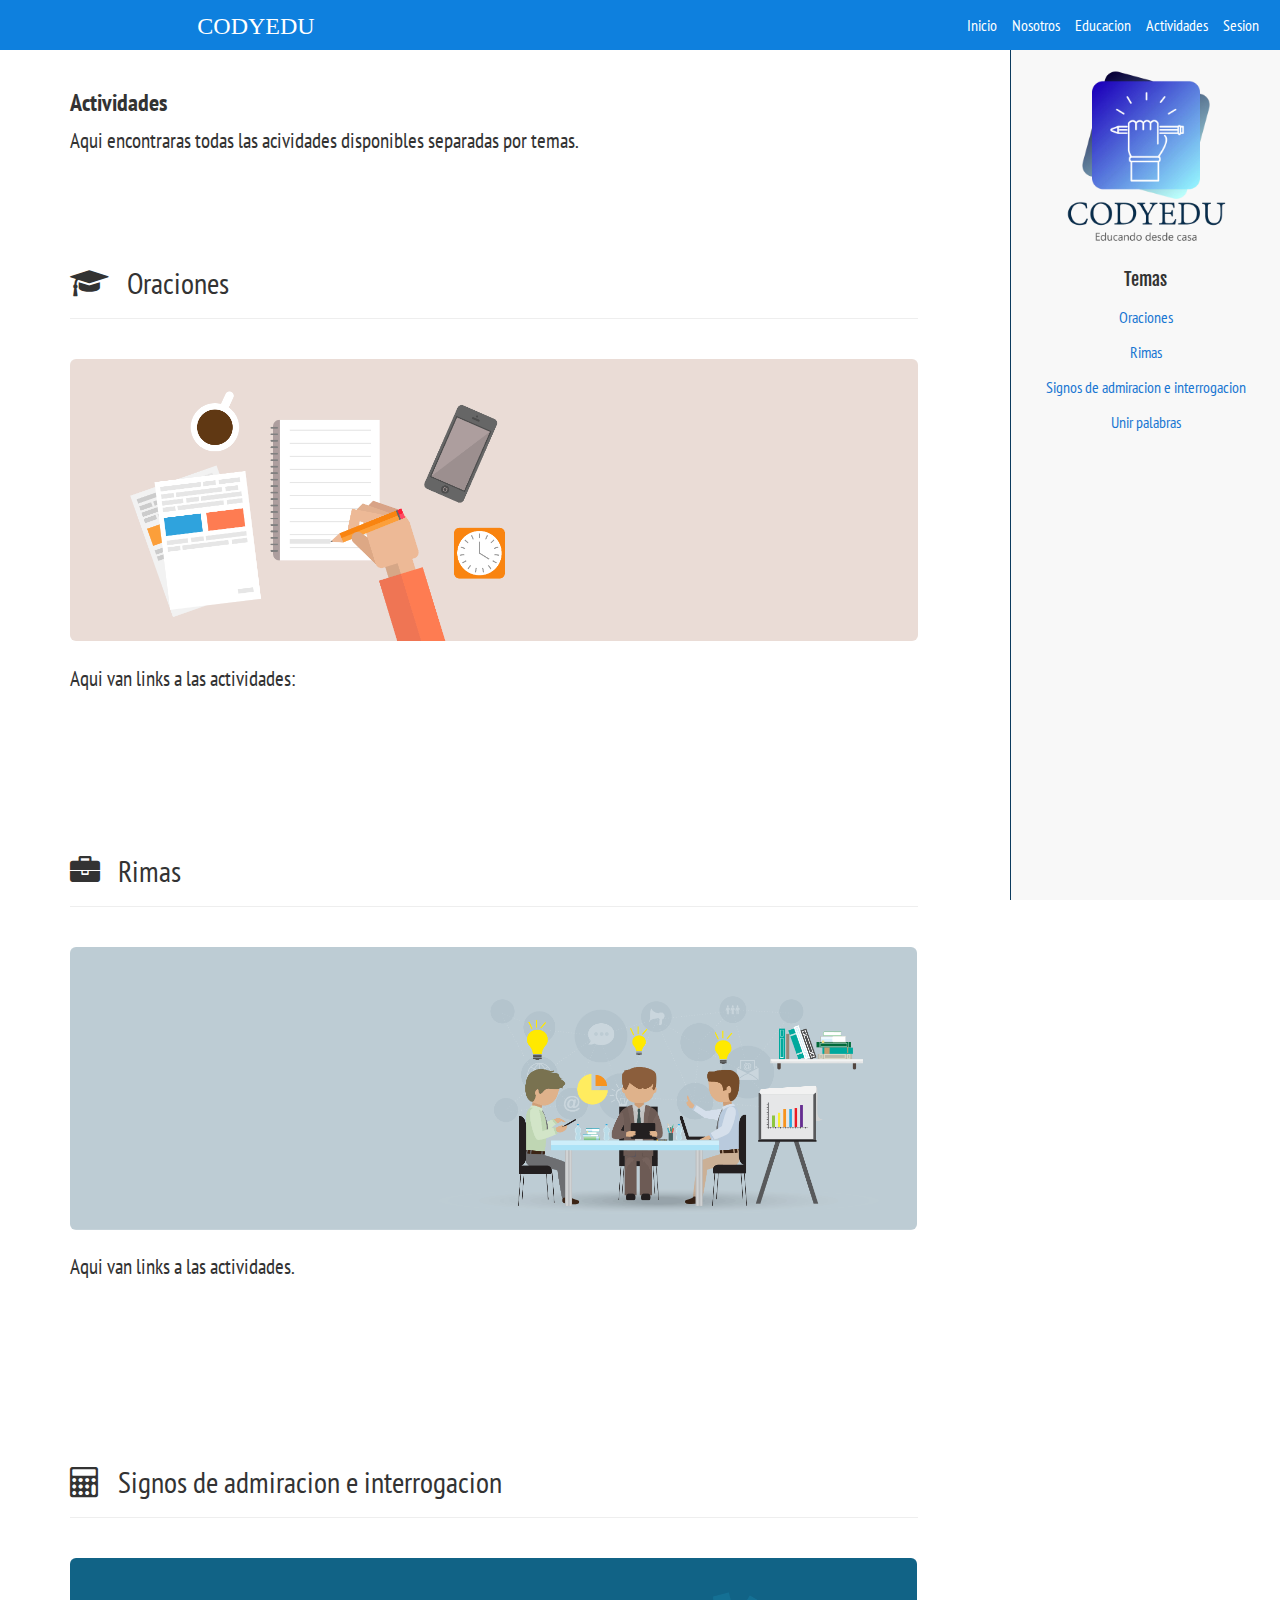
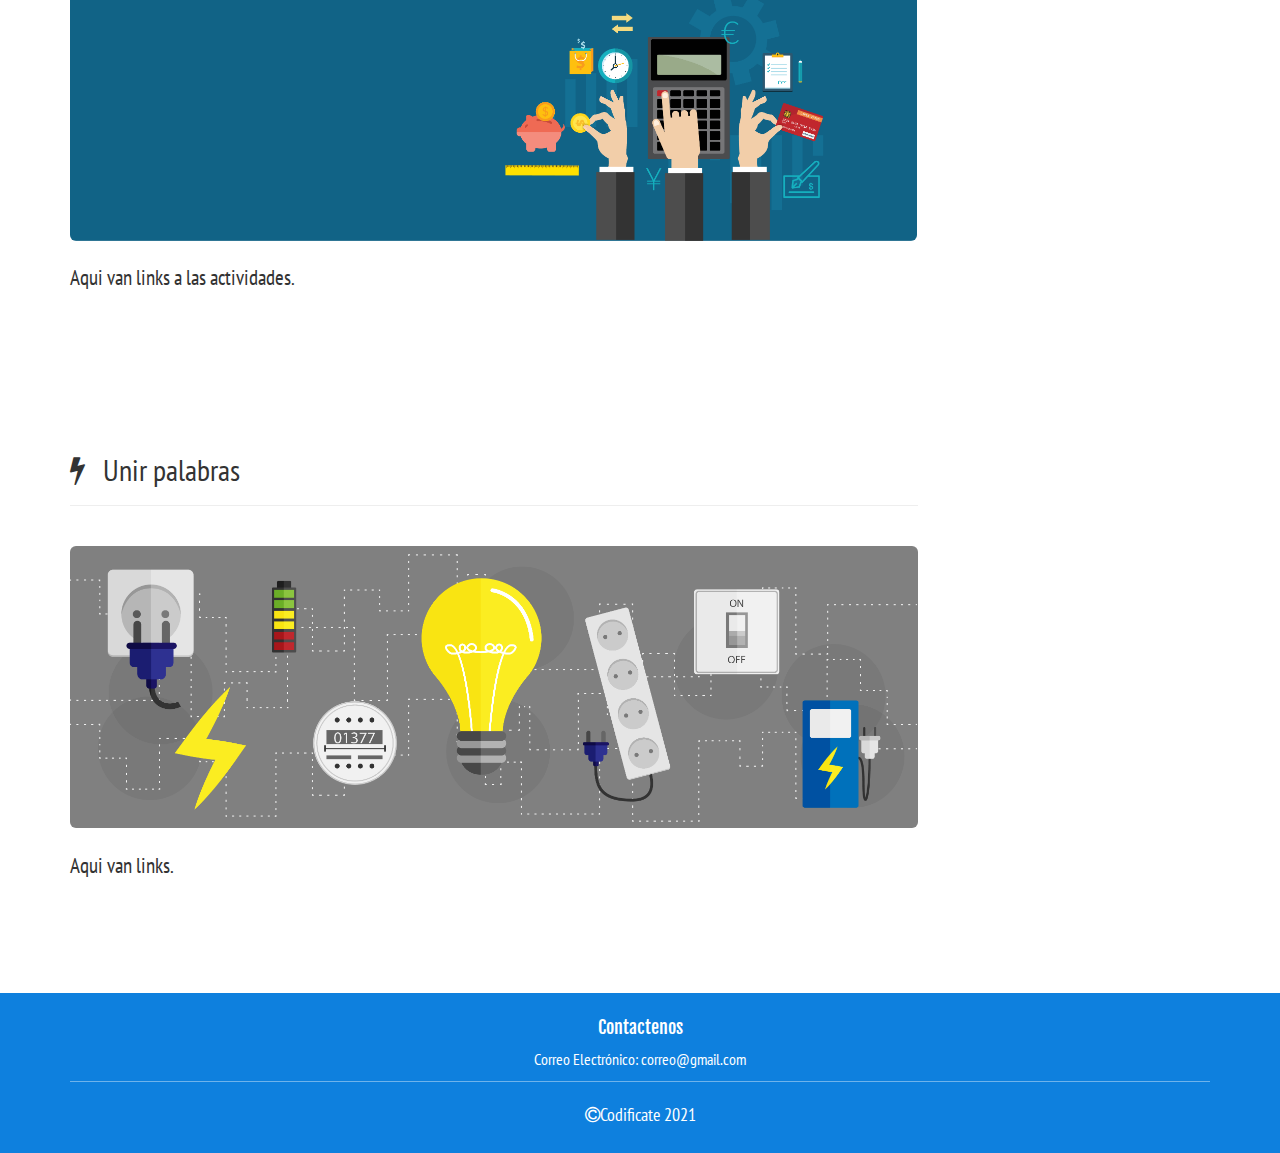
==== commit bc794963: "." ====
--- a/actividades.html
+++ b/actividades.html
@@ -23,8 +23,8 @@
 	<header class="full-reset header">
 		<!--======================================== Logo(Nombre INS) ========================================-->
 		<div class="full-reset logo">
-			<span class="hidden-lg hidden-md">Codi</span>
-			<span class="hidden-xs hidden-sm">Codificate</span>
+			<span class="hidden-lg hidden-md" id="codyeduHeadS">CODYEDU</span>
+			<span class="hidden-xs hidden-sm" ID="codyeduHead">CODYEDU</span>
 		</div>
 		<!--======================================== Links de navegación ========================================-->
 		<nav class="full-reset navigation">
@@ -85,12 +85,12 @@
 					<br><br>-->
 					<h3><strong>Actividades</strong></h3>
 					<p class="lead">
-						Aqui encontraras todas las acividades disponibles separadas por niveles.
+						Aqui encontraras todas las acividades disponibles separadas por temas.
 					</p>
 					<!--======================================== Nivel 1 ========================================-->
 					<article class="full-reset" id="b-nivel1">	
 						<div class="page-header" style="margin-bottom:40px;">
-						  <h2><i class="fa fa-graduation-cap"></i> &nbsp; Nivel 1</h2>
+						  <h2><i class="fa fa-graduation-cap"></i> &nbsp; Oraciones</h2>
 						</div>
 						<figure>
 							<img src="assets/img/Banner_bachillerato_general.png" alt="bachillerato general" class="img-responsive img-rounded center-box">
@@ -184,7 +184,7 @@
 					<!--======================================== Nivel 2 ========================================-->
 					<article class="full-reset" id="b-nivel2">
 						<div class="page-header" style="margin-bottom:40px;">
-						  <h2><i class="fa fa-briefcase"></i> &nbsp;  Nivel 2</h2>
+						  <h2><i class="fa fa-briefcase"></i> &nbsp;  Rimas</h2>
 						</div>
 						<figure>
 							<img src="assets/img/Banner_bachillerato_asistente.png" alt="bachillerato asistente" class="img-responsive img-rounded center-box">
@@ -471,7 +471,7 @@
 					<!--======================================== Nivel 3 ========================================-->
 					<article class="full-reset" id="b-nivel3">
 						<div class="page-header" style="margin-bottom:40px;">
-						  <h2><i class="fa fa-calculator"></i> &nbsp; Nivel 3</h2>
+						  <h2><i class="fa fa-calculator"></i> &nbsp; Signos de admiracion e interrogacion</h2>
 						</div>
 						<figure>
 							<img src="assets/img/Banner_bachillerato_contador.png" alt="bachillerato contador" class="img-responsive img-rounded center-box">
@@ -716,19 +716,19 @@
 						</div>-->
 					</article>
 					<!--======================================== Electrotecnia ========================================-->
-					<!--<article class="full-reset" id="b-electro">
+					<article class="full-reset" id="b-electro">
 						<div class="page-header" style="margin-bottom:40px;">
-						  <h2><i class="fa fa-bolt"></i> &nbsp; Bachillerato Técnico Industrial, opción: Electrotécnia</h2>
+						  <h2><i class="fa fa-bolt"></i> &nbsp; Unir palabras</h2>
 						</div>
 						<figure>
 							<img src="assets/img/Banner_bachillerato_electro.png" alt="bachillerato electrotecnia" class="img-responsive img-rounded center-box">
 						</figure>
 						<br>
 						<p class="lead">
-							Los y las estudiantes de esta opción del bachillerato industrial adquieren durante su formación las competencias necesarias para realizar instalaciones eléctricas residenciales, comerciales, industriales, de líneas y subestaciones de distribución; aplicar mantenimiento a sistemas de control electrónico, realizar instalaciones de líneas y sub estaciones de distribución; instalación y reparación de sistemas de refrigeración y aire acondicionado; y aplicar mantenimiento de líneas eléctricas
+							Aqui van links.
 						</p>
 						<br>
-						<p class="lead">
+						<!--<p class="lead">
 							Los graduados en este bachillerato se pueden incorporar al mundo laboral en mantenimiento de luminarias, plantas generadoras y motores eléctricos; Instalación de circuitos residenciales, industriales y comerciales; instalación de sistemas de refrigeración y aire acondicionado, venta de equipo electrónico y otros.
 						</p>
 						<br><br>
@@ -1259,15 +1259,15 @@
 				<!--======================================== Navegacion fija lateral derecha ========================================-->
 				<nav class="hidden-xs scroll-navigation-ins">
 					<figure class="full-reset">
-						<img src="assets/img/logo.png" alt="Logo" class="img-responsive center-box">
+						<img src="assets/img/logoCod2.png" alt="Logo" class="img-responsive center-box" style="padding-top:10px;padding-bottom:10px;height:200px;">
 					</figure>
-					<h4 class="text-center titles">Actividades</h4>
+					<h4 class="text-center titles">Temas</h4>
 					<ul class="list-unstyled full-reset">
-						<li data-href="#b-nivel1">Nivel 1</li>
-						<li data-href="#b-nivel2">Nivel 2</li>
-						<li data-href="#b-nivel3">Nivel 3</li>
-						<!--<li data-href="#b-electro">Electrotecnia</li>
-						<li data-href="#b-informatica">Infraestructura Tecnológica</li>-->
+						<li data-href="#b-nivel1">Oraciones</li>
+						<li data-href="#b-nivel2">Rimas</li>
+						<li data-href="#b-nivel3">Signos de admiracion e interrogacion</li>
+						<li data-href="#b-electro">Unir palabras</li>
+						<!--<li data-href="#b-informatica">Infraestructura Tecnológica</li>-->
 					</ul>
 				</nav></section>
 			</div>
--- a/css/style.css
+++ b/css/style.css
@@ -43,7 +43,7 @@
     background: transparent;
     width: 29px;
     height: auto;
-    color: #00897B;;
+    color: #0b3a5e;
     line-height: 25px;
     font-size: 30px;
     text-align: center;
@@ -57,15 +57,23 @@
     height: 1px;
     margin: 0;
     padding: 0;
-    background-color: #EFCDCD;
+    background-color: #0b3a5e;
 }
 .table > tbody > tr > td,
 .table > thead > tr > th{
     vertical-align: middle;
 }
 /*************** Estilos del header y nav ***************/
+#codyeduHead{
+    font-family: codyeduHead;
+    size: auto;
+}
+#codyeduHeadS{
+    font-family: codyeduHead;
+    size: auto;
+}
 .header{
-    background-color: #00796b;
+    background-color: #0e80de;
     height: 50px;
     color: #fff;
     position: relative;
@@ -203,7 +211,7 @@
 .footer{ 
     clear:both;
     color: #fff;
-    background-color: #00796b;
+    background-color: #0e80de;
     position: relative;
     height: auto;
 }
@@ -248,6 +256,9 @@
     display: block;
     text-align: center;
     color: #B0B0B0;
+}
+#logoIndex{
+    height: 200px
 }
 /************** Sitios de la institución ***************/
 .important-links-index{
@@ -272,8 +283,8 @@
 }
 .important-links-index a:hover{
     text-decoration: none;
-    background-color: #2E7D32;
-    border: 1px solid #F57C00;
+    background-color: #0e80de;
+    border: 1px solid #0b3a5e;
     transform: scale(1.2);
     -moz-transform: scale(1.2);
     -ms-transform: scale(1.2);
@@ -328,7 +339,7 @@
     top: 0;
     right: 0;
     width: 270px;
-    border-left: 1px solid #EFCDCD;
+    border-left: 1px solid #0b3a5e;
     background-color: #F8F8F8;
 }
 .scroll-navigation-ins ul li{
@@ -389,7 +400,7 @@
     border-radius: 5px;
     padding: 10px;
     background-color: #F7F7F7;
-    border: 1px dashed #EFCDCD;
+    border: 1px dashed #0e80de;
     margin: 10px 0;
 }
 .tile-gallery img{
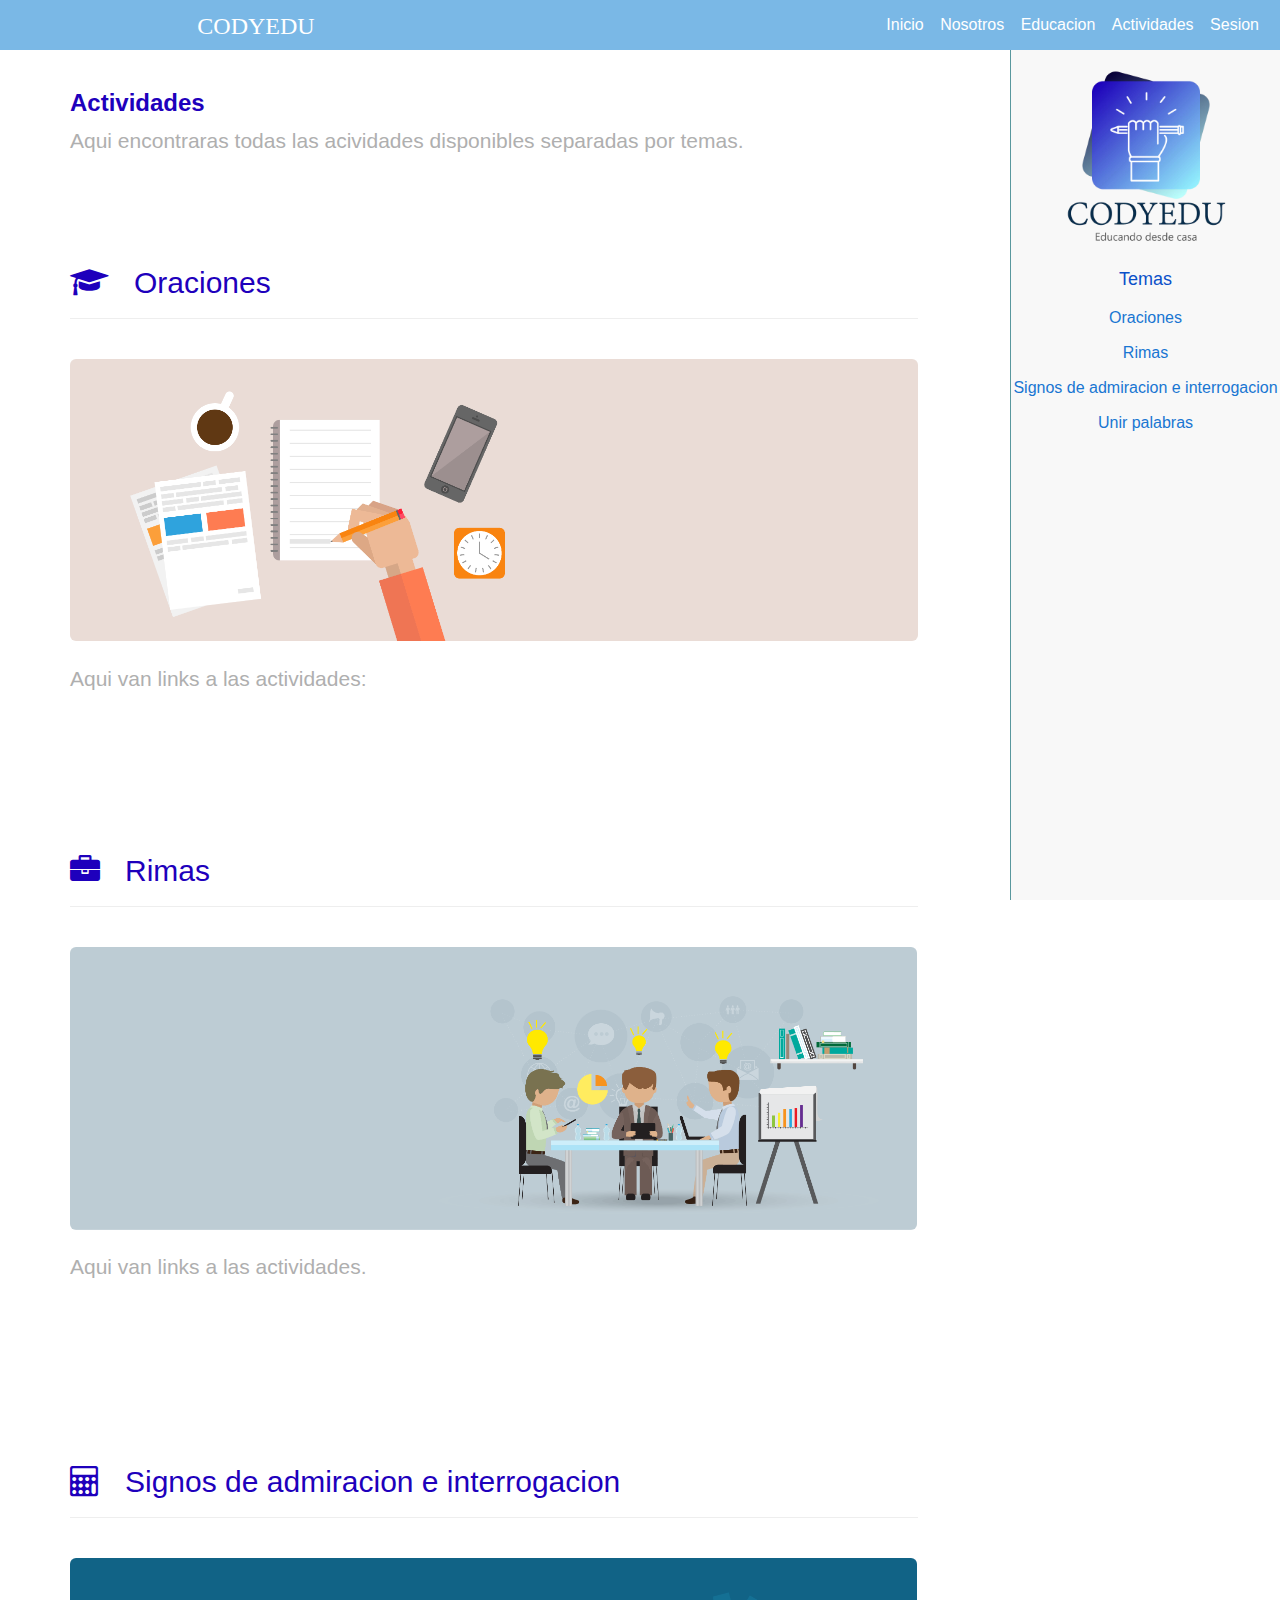
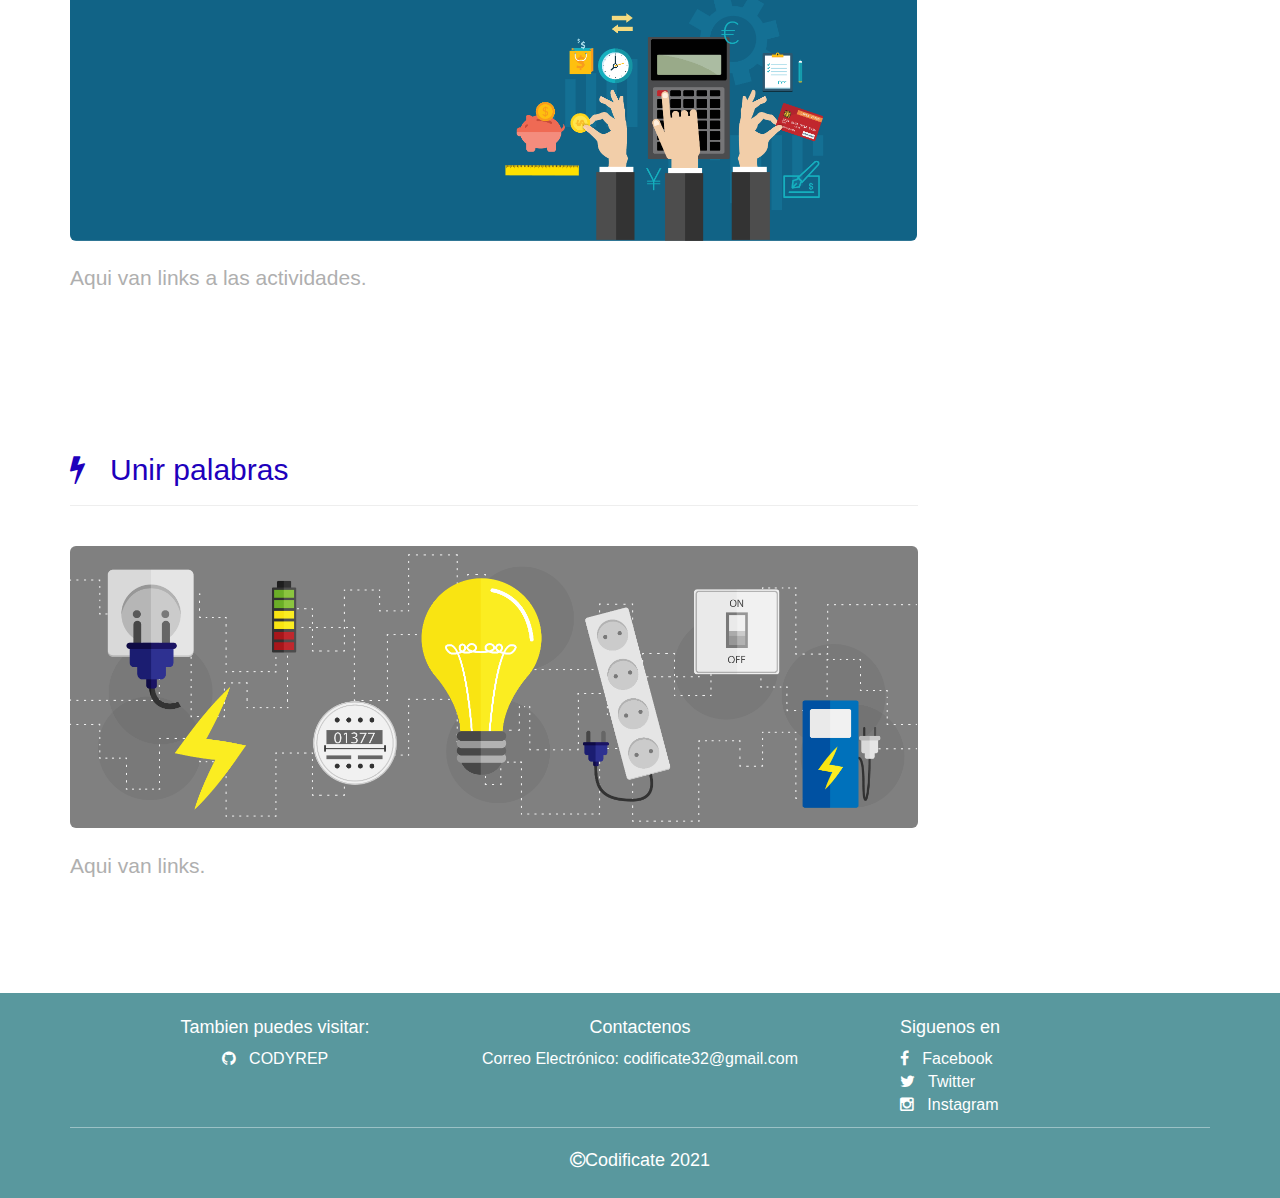
==== commit 7b15ce55: "." ====
--- a/actividades.html
+++ b/actividades.html
@@ -83,7 +83,7 @@
 						Lorem ipsum dolor sit amet, consectetur adipisicing elit. Mollitia beatae eum molestias ipsa incidunt laboriosam odio adipisci velit in, sint id nobis nisi harum aliquid praesentium quos. Asperiores, laudantium aspernatur.
 					</p>
 					<br><br>-->
-					<h3><strong>Actividades</strong></h3>
+					<h3 style="color: #1E00BC"><strong>Actividades</strong></h3>
 					<p class="lead">
 						Aqui encontraras todas las acividades disponibles separadas por temas.
 					</p>
@@ -1257,7 +1257,7 @@
 					</article>
 				</section> -->
 				<!--======================================== Navegacion fija lateral derecha ========================================-->
-				<nav class="hidden-xs scroll-navigation-ins">
+				<nav class="hidden-xs scroll-navigation-ins" style="border-left-color: #59989E">
 					<figure class="full-reset">
 						<img src="assets/img/logoCod2.png" alt="Logo" class="img-responsive center-box" style="padding-top:10px;padding-bottom:10px;height:200px;">
 					</figure>
@@ -1278,22 +1278,24 @@
 		<div class="full-reset" style="padding: 15px 0;">
 			<div class="container">
 				<div class="row">
-					<div class="col-xs-12 col-sm-4">
-						<!--<h4 class="titles text-center">Visitenos en</h4>
-						<p class="text-center">Lorem ipsum dolor sit amet, consectetur adipisicing elit.</p>-->
+					<div class="col-xs-12 col-sm-4" style="text-align: center;">
+						<h4 class="titles subtitles-footer">Tambien puedes visitar:</h4>
+						<ul class="list-unstyled links-footer" >
+							<li style="text-align: center"><a href="https://dionisiosatiro.github.io/4IV8_Proyecto_Aula_Equipo6_Codyrep/" class="open-link-newTab"><i class="fa fa-github"></i> &nbsp; CODYREP</a></li>
+						</ul>
 					</div>
 					<div class="col-xs-12 col-sm-4">
-						<h4 class="titles text-center">Contactenos</h4>
-						<p class="text-center">Correo Electrónico: correo@gmail.com</p>
+						<h4 class="titles text-center" style="color: white">Contactenos</h4>
+						<p class="text-center" style="color: white">Correo Electrónico: codificate32@gmail.com</p>
 					</div>
-					<!--<div class="col-xs-12 col-sm-4">
+					<div class="col-xs-12 col-sm-4" >
 						<h4 class="titles subtitles-footer">Siguenos en</h4>
 						<ul class="list-unstyled links-footer">
-							<li><a href="#!" class="open-link-newTab"><i class="fa fa-facebook"></i> &nbsp; Facebook</a></li>
-							<li><a href="#!" class="open-link-newTab"><i class="fa fa-twitter"></i> &nbsp; Twitter</a></li>
-							<li><a href="#!" class="open-link-newTab"><i class="fa fa-google-plus"></i> &nbsp; Google+</a></li>
+							<li><a href="https://m.facebook.com/profile.php?id=100069448171792" class="open-link-newTab"><i class="fa fa-facebook"></i> &nbsp; Facebook</a></li>
+							<li><a href="https://twitter.com/Codificate2" class="open-link-newTab"><i class="fa fa-twitter"></i> &nbsp; Twitter</a></li>
+							<li><a href="https://instagram.com/codificate32?utm_medium=copy_link" class="open-link-newTab"><i class="fa fa-instagram"></i> &nbsp; Instagram</a></li>
 						</ul>
-					</div>-->
+					</div>
 					<div class="col-xs-12">
 						<div class="full-reset footer-copyright"><i class="fa fa-copyright"></i>Codificate 2021</div>
 					</div>
--- a/css/style.css
+++ b/css/style.css
@@ -6,7 +6,7 @@
     margin: 0;
     padding: 0;
     width: 100%;
-    font-family: 'PT Sans Narrow', sans-serif;
+    font-family: 'Lato', sans-serif;;
     font-size: 16px;
     background-color: #fff;
     position: relative;
@@ -24,13 +24,13 @@
 }
 .font-cover{
     background-color: #fff;
-    background-position: center center;
+    background-position: center;
     background-repeat: no-repeat;
     background-size: cover;
     background-attachment: fixed;
 }
 .titles{
-    font-family: 'Fjalla One', sans-serif;
+    font-family: 'Lato', sans-serif;;
 }
 .center-box{
     margin: 0 auto;
@@ -43,7 +43,7 @@
     background: transparent;
     width: 29px;
     height: auto;
-    color: #0b3a5e;
+    color: #0A50C9;
     line-height: 25px;
     font-size: 30px;
     text-align: center;
@@ -57,23 +57,26 @@
     height: 1px;
     margin: 0;
     padding: 0;
-    background-color: #0b3a5e;
+    background-color: #59989E;
 }
 .table > tbody > tr > td,
 .table > thead > tr > th{
     vertical-align: middle;
 }
 /*************** Estilos del header y nav ***************/
+#navHead{
+    background-color: #7AB8E6;
+}
 #codyeduHead{
-    font-family: codyeduHead;
+    font-family: "Times New Roman";
     size: auto;
 }
 #codyeduHeadS{
-    font-family: codyeduHead;
+    font-family: "Times New Roman";
     size: auto;
 }
 .header{
-    background-color: #0e80de;
+    background-color: #7AB8E6;
     height: 50px;
     color: #fff;
     position: relative;
@@ -112,7 +115,7 @@
 .navigation ul li a{
     position: relative;
     text-align: center;
-    color: #fff;
+    color: #FFFFFF;
     height: 50px;
     width: 100%;
     line-height: 50px;
@@ -131,7 +134,7 @@
     text-decoration: none;
 }
 .navigation ul li a:hover{
-    color: #F0F4C3;
+    color: #0A50C9;
     text-decoration: none;
 }
 .button-menu-mobile{
@@ -155,7 +158,7 @@
     position: absolute;
     top: 50px;
     left: 0;
-    background-color: rgba(0,121,107,.97);
+    background-color: #7AB8E6;
     color: #fff;
     z-index: 99999;
     border-top: 1px solid rgba(255,255,255,.5);
@@ -165,7 +168,7 @@
     transition: .4s all ease-in-out;
 }
 .mega-menu span{
-    color: #F0F4C3;
+    color: #0A50C9;
 }
 .mega-menu ul{
     padding: 10px 0 0 0;
@@ -188,7 +191,7 @@
 }
 .mega-menu ul li a:hover{
     text-decoration: none;
-    color: #FFA726;
+    color: #0A50C9;
 }
 .mega-menu ul li a:active,
 .mega-menu ul li a:focus{
@@ -199,6 +202,7 @@
     opacity: 1;
     height: auto !important;
     pointer-events: auto;
+    
 }
 .close-mega-menu{
     color: #fff !important;
@@ -211,7 +215,7 @@
 .footer{ 
     clear:both;
     color: #fff;
-    background-color: #0e80de;
+    background-color: #59989E;
     position: relative;
     height: auto;
 }
@@ -230,18 +234,24 @@
     color: #fff;
 }
 .links-footer li a:hover{
-    color: #FFCA28;
+    color: #0A50C9;
     text-decoration: none;
 }
 .links-footer li a:active,
 .links-footer li a:focus{
     outline: none;
     text-decoration: none;
-    color: #FFCA28;
+    color: #0A50C9;
 }
 /*=======================================================================================================
 =                                              Estilos index                                            =
 ========================================================================================================*/
+.lead{
+     color: #AFAFAF;
+}
+.text-center{
+    color: #0A50C9
+}
 .Logo-Ins-Index img{
     height: 100px;
     margin: 15px auto;
@@ -260,7 +270,10 @@
 #logoIndex{
     height: 200px
 }
-/************** Sitios de la institución ***************/
+/************** Nosotros ***************/
+.page-header{
+    color: #1E00BC;
+}
 .important-links-index{
     background-color: #F7F7F7; 
     padding: 60px 0;
@@ -456,7 +469,7 @@
         width: 100%;
         position: absolute;
         top: 50px;
-        background-color: #00796b;
+        background-color: #0e80de;
         border-top: 1px solid rgba(255,255,255,.2);
         pointer-events: none;
         opacity: 0;
@@ -560,4 +573,13 @@
     .logo{
         width: 40%;
     } 
+}
+/*=======================================================================================================
+=                                      Login                                                  =
+========================================================================================================*/
+
+.formularioBTN{
+    background-color: #0A50C9;
+    border-color: #3569bb;
+    color: black;
 }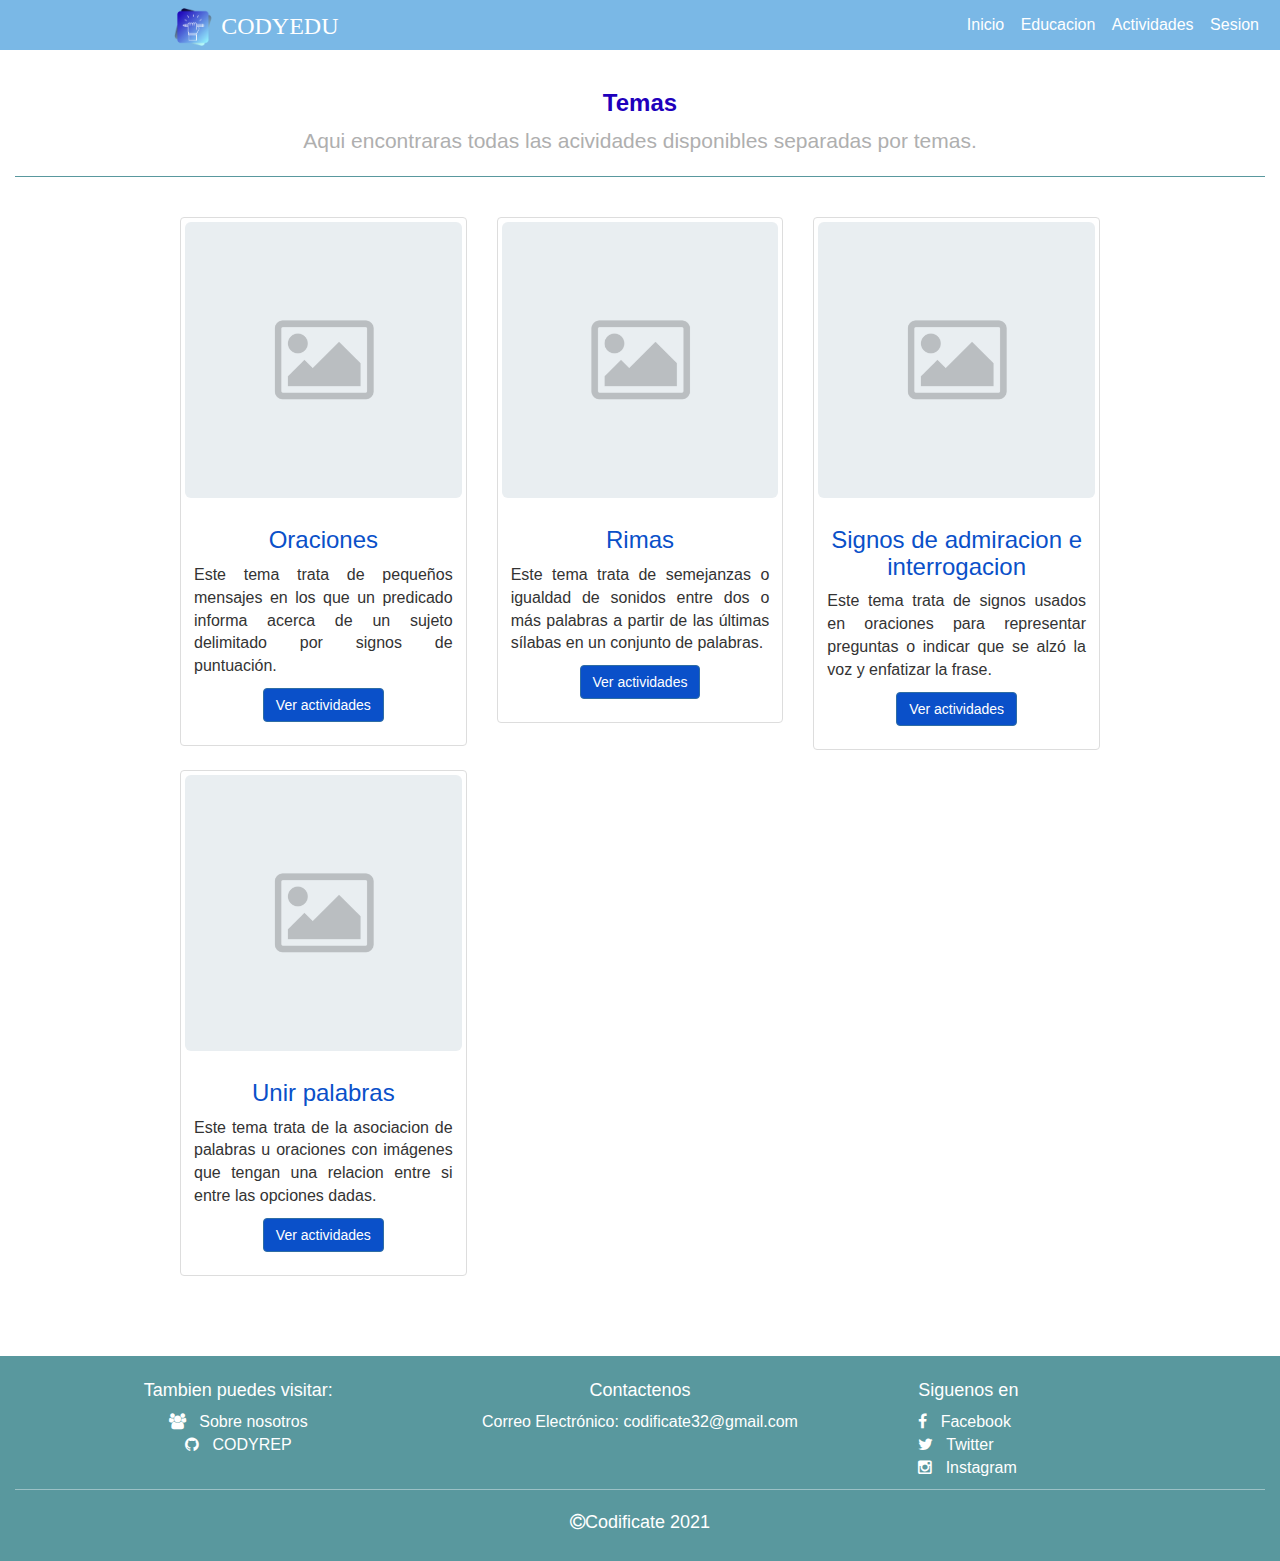
==== commit b8e0f17e: "." ====
--- a/actividades.html
+++ b/actividades.html
@@ -24,1253 +24,93 @@
 		<!--======================================== Logo(Nombre INS) ========================================-->
 		<div class="full-reset logo">
 			<span class="hidden-lg hidden-md" id="codyeduHeadS">CODYEDU</span>
-			<span class="hidden-xs hidden-sm" ID="codyeduHead">CODYEDU</span>
+			<a href="index.html" id="navIcon">
+				<span class="hidden-xs hidden-sm" ID="codyeduHead" style="color: #ffffff">
+				<img src="assets/img/logoCodSolo.png" alt="Logo" style="height: 80%; padding-bottom: 2px">
+				CODYEDU</span>
+			</a>
 		</div>
 		<!--======================================== Links de navegación ========================================-->
-		<nav class="full-reset navigation">
+		<nav class="full-reset navigation" id="navHead">
 			<ul class="full-reset list-unstyled">
-				<li><a href="index.html">Inicio</a></li>
-				<li><a href="nosotros.html">Nosotros</a></li>
-				<li><a href="educacion.html">Educacion</a></li>
-				<li><a href="actividades.html">Actividades</a></li>
-				<li><a href="sesion.html">Sesion</a></li>
+				<li><a class="navList" href="home.html">Inicio</a></li>
+				<li><a class="navList" href="educacion.html">Educacion</a></li>
+				<li><a class="navList"  href="actividades.html">Actividades</a></li>
+				<li><a class="navList" href="sesion.html">Sesion</a></li>
 				<!-- <li><a href="galeria.html">Cerrar sesion</a></li> -->
 				<!--<li><a href="#" class="btm-mega-menu">Más &nbsp;<i class="fa fa-caret-down"></i></a></li>-->
 			</ul>
 		</nav>
-		<!--======================================== Mega menu ========================================-->
-		<!--<div class="full-reset mega-menu">
-			<div class="container">
-				<div class="row">
-					<div class="col-xs-12 col-sm-4">
-						<span class="full-reset titles">Recursos educativos</span>
-						<ul class="list-unstyled full-reset">
-							<li><a href="#!" class="open-link-newTab"><i class="fa fa-search"></i>&nbsp; Buscar en GOOGLE</a></li>
-							<li><a href="#!" class="open-link-newTab"><i class="fa fa-graduation-cap"></i>&nbsp; Plataforma (MOODLE)</a></li>
-						</ul>
-					</div>
-					<div class="col-xs-12 col-sm-4">
-						<span class="full-reset titles">Enlaces importantes</span>
-						<ul class="list-unstyled full-reset">
-							<li><a href="#!" class="open-link-newTab"><i class="fa fa-university"></i>&nbsp; MINED</a></li>
-							<li><a href="#!"><i class="fa fa-paw"></i>&nbsp; ARA-MACAO</a></li>
-							<li><a href="#!"><i class="fa fa-globe"></i>&nbsp; JOVENES A.T.T</a></li>
-							<li><a href="#!" class="open-link-newTab"><i class="fa fa-flask"></i>&nbsp; UNIVERSIDADES</a></li>
-							<li><a href="#!" class="open-link-newTab"><i class="fa fa-gavel"></i>&nbsp; GOBIERNO</a></li>
-						</ul>
-					</div>
-					<div class="col-xs-12 col-sm-4">
-						<span class="full-reset titles">Archivos</span>
-						<ul class="list-unstyled full-reset">
-							<li><a href="#!"><i class="fa fa-star-o"></i>&nbsp; Promociones INS</a></li>
-							<li><a href="#!" class="open-link-newTab"><i class="fa fa-file-text-o"></i>&nbsp; Const. de conducta</a></li>
-							<li><a href="#!"><i class="fa fa-download"></i>&nbsp; Descargas</a></li>
-						</ul>
-					</div>
-				</div>
-			</div>
-			<i class="fa fa-times-circle btm-mega-menu close-mega-menu fa-2x"></i>
-		</div>-->
 		<!--======================================== Boton menu mobil ========================================-->
 		<a href="#" class=" hidden-sm hidden-md hidden-lg pull-right button-menu-mobile show-close-menu-m"><i class="fa fa-ellipsis-v"></i></a>
 	</header>
 	<!--======================================== contenido de la pagina ========================================-->
 	<section class="full-reset" style="background-color: #fff; padding: 20px 0;">
 		<div class="container">
-			<div class="row">
-				<section class="col-xs-12 col-sm-8 col-md-9 info-section-ins">
-					<!--<p class="lead">
-						Lorem ipsum dolor sit amet, consectetur adipisicing elit. Mollitia beatae eum molestias ipsa incidunt laboriosam odio adipisci velit in, sint id nobis nisi harum aliquid praesentium quos. Asperiores, laudantium aspernatur.
-					</p>
-					<br><br>-->
-					<h3 style="color: #1E00BC"><strong>Actividades</strong></h3>
+			<div class="row" style="; margin-right: 12%;margin-left: 12%; text-align: center;">
+				<section style="text-align: center;margin: 0 auto;height: auto;width: auto ;">
+					<h3 style="color: #1E00BC"><strong>Temas</strong></h3>
 					<p class="lead">
 						Aqui encontraras todas las acividades disponibles separadas por temas.
 					</p>
-					<!--======================================== Nivel 1 ========================================-->
-					<article class="full-reset" id="b-nivel1">	
-						<div class="page-header" style="margin-bottom:40px;">
-						  <h2><i class="fa fa-graduation-cap"></i> &nbsp; Oraciones</h2>
-						</div>
-						<figure>
-							<img src="assets/img/Banner_bachillerato_general.png" alt="bachillerato general" class="img-responsive img-rounded center-box">
-						</figure>
-						<br>
-						<p class="lead">
-							Aqui van links a las actividades:
-						</p>
-						<!--<div class="table-responsive">
-						  <table class="table table-hover table-bordered text-center">
-						    <thead>
-						    	<tr class="info">
-						    		<th class="text-center" rowspan="2">Asignaturas</th>
-						    		<th class="text-center" colspan="2">Año de estudio</th>
-						    	</tr>
-						    	<tr class="info">
-						    		<th class="text-center">Primer año</th>
-						    		<th class="text-center">Segundo año</th>
-						    	</tr>
-						    </thead>
-						    <tbody>
-						    	<tr class="success">
-						    		<td><strong>Del área básica</strong></td>
-						    		<td><strong>Horas semanales</strong></td>
-						    		<td><strong>Horas semanales</strong></td>
-						    	</tr>
-						    	<tr>
-						    		<td>Lenguaje y Literatura</td>
-						    		<td>5</td>
-						    		<td>5</td>
-						    	</tr>
-						    	<tr>
-						    		<td>Matemáticas</td>
-						    		<td>6</td>
-						    		<td>6</td>
-						    	</tr>
-						    	<tr>
-						    		<td>Ciencias Naturales</td>
-						    		<td>6</td>
-						    		<td>6</td>
-						    	</tr>
-						    	<tr>
-						    		<td>Estudios Sociales y Cívica</td>
-						    		<td>5</td>
-						    		<td>5</td>
-						    	</tr>
-						    	<tr>
-						    		<td>Idioma Extranjero</td>
-						    		<td>3</td>
-						    		<td>3</td>
-						    	</tr>
-						    	<tr>
-						    		<td>Informática</td>
-						    		<td>3</td>
-						    		<td>3</td>
-						    	</tr>
-						    	<tr>
-						    		<td>Curso de Habilitación Laboral</td>
-						    		<td>3</td>
-						    		<td>3</td>
-						    	</tr>
-						    	<tr>
-						    		<td>Orientación para la vida</td>
-						    		<td>3</td>
-						    		<td>3</td>
-						    	</tr>
-						    	<tr>
-						    		<td>Seminarios</td>
-						    		<td>3</td>
-						    		<td>3</td>
-						    	</tr>
-						    	<tr>
-						    		<td>Orientación vocacional</td>
-						    		<td>3</td>
-						    		<td>3</td>
-						    	</tr>
-						    	<tr>
-						    		<td>Educación Física</td>
-						    		<td>2</td>
-						    		<td>2</td>
-						    	</tr>
-						    	<tr class="danger">
-						    		<td>TOTAL</td>
-						    		<td>42</td>
-						    		<td>42</td>
-						    	</tr>
-						    </tbody>
-						  </table>
-						</div>-->
-					</article>
-					<!--======================================== Nivel 2 ========================================-->
-					<article class="full-reset" id="b-nivel2">
-						<div class="page-header" style="margin-bottom:40px;">
-						  <h2><i class="fa fa-briefcase"></i> &nbsp;  Rimas</h2>
-						</div>
-						<figure>
-							<img src="assets/img/Banner_bachillerato_asistente.png" alt="bachillerato asistente" class="img-responsive img-rounded center-box">
-						</figure>
-						<br>
-						<p class="lead">
-							Aqui van links a las actividades.
-						</p>
-						<br>
-						<!--<p class="lead">
-							Los graduados se pueden incorporar al sistema productivo como asistente de gerencia de empresas, asistencia de presidencia de empresas, asistente de ejecutivo financiero o crediticio, asistente del área de comunicaciones, asistente del área  de relaciones públicas y otros.
-						</p>
-						<br><br>
-						<h3 class="titles">PERFIL DEL ESTUDIANTE</h3>
-						<p class="lead">
-							En esta opción tienes la oportunidad de prepararte y adquirir ingresos económicos a corto plazo, ya que se cuenta con un currículum eficaz y docentes capacitados con un alto grado de conocimiento, comprometidos a compartir.
-						</p>
-						<p class="lead">
-							Si deseas ingresar a esta especialidad de bachillerato debes poseer el siguiente perfil:
-						</p>
-						<ul class="list-unstyled lead">
-							<li><i class="fa fa-angle-double-right"></i>&nbsp; Responsabilidad</li>
-							<li><i class="fa fa-angle-double-right"></i>&nbsp; Puntualidad</li>
-							<li><i class="fa fa-angle-double-right"></i>&nbsp; Ética Profesional</li>
-							<li><i class="fa fa-angle-double-right"></i>&nbsp; Estética</li>
-							<li><i class="fa fa-angle-double-right"></i>&nbsp; Deseos de Superación</li>
-							<li><i class="fa fa-angle-double-right"></i>&nbsp; Actitud de servicio</li>
-							<li><i class="fa fa-angle-double-right"></i>&nbsp; Intereses profesionales</li>
-							<li><i class="fa fa-angle-double-right"></i>&nbsp; Orden y aseo personal</li>
-							<li><i class="fa fa-angle-double-right"></i>&nbsp; Vocación</li>
-							<li><i class="fa fa-angle-double-right"></i>&nbsp; Creatividad</li>
-							<li><i class="fa fa-angle-double-right"></i>&nbsp; Empatía</li>
-						</ul>
-						<br><br>
-						<p class="lead">
-							Esta es tu mejor opción. En los períodos de estudios de este bachillerato técnico cursarás asignaturas como Tecnología, Orientación para la Vida, Informática, Laboratorio de Creatividad, entre otras. Adquirirás habilidades como:
-						</p>
-						<ul class="list-unstyled lead">
-							<li><i class="fa fa-angle-double-right"></i>&nbsp; Redacción de Correspondencia</li>
-							<li><i class="fa fa-angle-double-right"></i>&nbsp; Organización de la oficina</li>
-							<li><i class="fa fa-angle-double-right"></i>&nbsp; Administración de pequeñas y medianas empresas</li>
-							<li><i class="fa fa-angle-double-right"></i>&nbsp; Contabilidad</li>
-							<li><i class="fa fa-angle-double-right"></i>&nbsp; Innovaciones tecnológicas</li>
-							<li><i class="fa fa-angle-double-right"></i>&nbsp; Manejo de archivos</li>
-							<li><i class="fa fa-angle-double-right"></i>&nbsp; Relaciones humanas</li>
-							<li><i class="fa fa-angle-double-right"></i>&nbsp; Elaboración de proyectos</li>
-							<li><i class="fa fa-angle-double-right"></i>&nbsp; Protocolo</li>
-						</ul>
-						<br><br>
-						<p class="lead">Actividades extracurriculares:</p>
-						<ul class="list-unstyled lead">
-							<li><i class="fa fa-angle-double-right"></i>&nbsp; Elaboración de murales</li>
-							<li><i class="fa fa-angle-double-right"></i>&nbsp; Celebraciones</li>
-							<li><i class="fa fa-angle-double-right"></i>&nbsp; Preparación de reuniones de padres de familia</li>
-							<li><i class="fa fa-angle-double-right"></i>&nbsp; Preparación de asambleas</li>
-						</ul>
-						<br><br>
-						<p class="lead">
-							A continuación se detallan las asignaturas y módulos de la especialidad que se deben cursar en este bachillerato:
-						</p>
-						<br><br>
-						<h3 class="titles text-center">Primer año</h3>
-						<div class="table-responsive">
-							<table class="table table-hover table-bordered text-center">
-								<thead>
-									<tr class="info">
-							    		<th class="text-center">Asignaturas</th>
-							    		<th class="text-center">Horas semanales</th>
-							    	</tr>
-								</thead>
-								<tbody>
-									<tr class="success">
-										<td colspan="2"><strong>Del área básica</strong></td>
-									</tr>
-									<tr>
-										<td>Lenguaje y Literatura</td>
-										<td>5</td>
-									</tr>
-									<tr>
-										<td>Matemáticas</td>
-										<td>6</td>
-									</tr>
-									<tr>
-										<td>Ciencias Naturales</td>
-										<td>6</td>
-									</tr>
-									<tr>
-										<td>Estudios Sociales y Cívica</td>
-										<td>5</td>
-									</tr>
-									<tr>
-										<td>Idioma Extranjero</td>
-										<td>3</td>
-									</tr>
-									<tr>
-										<td>Informática</td>
-										<td>2</td>
-									</tr>
-									<tr>
-										<td>Orientación Vocacional</td>
-										<td>2</td>
-									</tr>
-									<tr>
-										<td>Educación Física</td>
-										<td>2</td>
-									</tr>
-									<tr class="success">
-										<td colspan="2"><strong>Módulos</strong></td>
-									</tr>
-									<tr>
-										<td>
-											Organización del espacio físico de la oficina
-										</td>
-										<td rowspan="8">18</td>
-									</tr>
-									<tr>
-										<td>Mantenimiento y uso eficiente de recursos técnicos</td>
-									</tr>
-									<tr>
-										<td>Gestión y administración de microempresas y auto empleo</td>
-									</tr>
-									<tr>
-										<td>Redacicción de correspondencia y documentos varios</td>
-									</tr>
-									<tr>
-										<td>Creación y manejo de base de datos</td>
-									</tr>
-									<tr>
-										<td>Diagramación y procesamiento de documentos</td>
-									</tr>
-									<tr>
-										<td>Recepción, registro y codificación de documentos comerciales</td>
-									</tr>
-									<tr>
-										<td>Procesamiento de planillas de sueldos y retenciones</td>
-									</tr>
-									<tr class="danger">
-										<td><strong>TOTAL</strong></td>
-										<td><strong>49</strong></td>
-									</tr>
-								</tbody>
-							</table>
-						</div>
-						<br><br>
-						<h3 class="titles text-center">Segundo año</h3>
-						<div class="table-responsive">
-							<table class="table table-hover table-bordered text-center">
-								<thead>
-									<tr class="info">
-							    		<th class="text-center">Asignaturas</th>
-							    		<th class="text-center">Horas semanales</th>
-							    	</tr>
-								</thead>
-								<tbody>
-									<tr class="success">
-										<td colspan="2"><strong>Del área básica</strong></td>
-									</tr>
-									<tr>
-										<td>Lenguaje y Literatura</td>
-										<td>5</td>
-									</tr>
-									<tr>
-										<td>Matemáticas</td>
-										<td>6</td>
-									</tr>
-									<tr>
-										<td>Ciencias Naturales</td>
-										<td>6</td>
-									</tr>
-									<tr>
-										<td>Estudios Sociales y Cívica</td>
-										<td>5</td>
-									</tr>
-									<tr>
-										<td>Idioma Extranjero</td>
-										<td>3</td>
-									</tr>
-									<tr>
-										<td>Informática</td>
-										<td>2</td>
-									</tr>
-									<tr>
-										<td>Orientación Vocacional</td>
-										<td>2</td>
-									</tr>
-									<tr>
-										<td>Educación Física</td>
-										<td>2</td>
-									</tr>
-									<tr class="success">
-										<td colspan="2"><strong>Módulos</strong></td>
-									</tr>
-									<tr>
-										<td>
-											Mantenimiento y uso eficiente de recursos tecnológicos
-										</td>
-										<td rowspan="8">18</td>
-									</tr>
-									<tr>
-										<td>Organización de reuniones y elaboración de agendas y memorias</td>
-									</tr>
-									<tr>
-										<td>Elaboración de correspondencia y otros documentos</td>
-									</tr>
-									<tr>
-										<td>Organización de viajes de trabajo, pasantías y otras actividades</td>
-									</tr>
-									<tr>
-										<td>Recepción y envío de correspondencia por correo electrónico e internet</td>
-									</tr>
-									<tr>
-										<td>Control de existencias y adquisición de insumos</td>
-									</tr>
-									<tr>
-										<td>Gestión y administración de una pequeña empresa</td>
-									</tr>
-									<tr>
-										<td>Elaboración de conciliaciones bancarias</td>
-									</tr>
-									<tr class="danger">
-										<td><strong>TOTAL</strong></td>
-										<td><strong>49</strong></td>
-									</tr>
-								</tbody>
-							</table>
-						</div>
-						<br><br>
-						<h3 class="titles text-center">Tercer año</h3>
-						<div class="table-responsive">
-							<table class="table table-hover table-bordered text-center">
-								<thead>
-									<tr class="info">
-							    		<th class="text-center">Asignaturas</th>
-							    		<th class="text-center">Horas semanales</th>
-							    	</tr>
-								</thead>
-								<tbody>
-									<tr class="success">
-										<td colspan="2"><strong>Del área básica</strong></td>
-									</tr>
-									<tr>
-										<td>Informática</td>
-										<td>2</td>
-									</tr>
-									<tr class="success">
-										<td colspan="2"><strong>Módulos</strong></td>
-									</tr>
-									<tr>
-										<td>
-											Mantenimiento y uso eficiente de recursos digitales
-										</td>
-										<td rowspan="7">18</td>
-									</tr>
-									<tr>
-										<td>Gestión de información y atención al público</td>
-									</tr>
-									<tr>
-										<td>Elaboración de correspondencia y otros documentos conforme a normas jurídicas</td>
-									</tr>
-									<tr>
-										<td>Administración de fondos de caja chica</td>
-									</tr>
-									<tr>
-										<td>Comunicaciones sociales internas y externas</td>
-									</tr>
-									<tr>
-										<td>Comunicaciones internacionales bilingües</td>
-									</tr>
-									<tr>
-										<td>Gestión y administración de medianas y grandes empresas</td>
-									</tr>
-									<tr>
-										<td>Proyectos Vinculantes</td>
-										<td>6</td>
-									</tr>
-									<tr class="danger">
-										<td><strong>TOTAL</strong></td>
-										<td><strong>26</strong></td>
-									</tr>
-								</tbody>
-							</table>
-						</div>-->
-					</article>
-					<!--======================================== Nivel 3 ========================================-->
-					<article class="full-reset" id="b-nivel3">
-						<div class="page-header" style="margin-bottom:40px;">
-						  <h2><i class="fa fa-calculator"></i> &nbsp; Signos de admiracion e interrogacion</h2>
-						</div>
-						<figure>
-							<img src="assets/img/Banner_bachillerato_contador.png" alt="bachillerato contador" class="img-responsive img-rounded center-box">
-						</figure>
-						<br>
-						<p class="lead">
-							Aqui van links a las actividades.
-						</p>
-						<!--<br>
-						<p class="lead">
-							Los graduados se pueden incorporar al mundo productivo como auxiliares de contabilidad, control de inventarios, control de fondo circulante, archivo de documentos contables, caja, digitación de asuntos contables, venta de seguros empresariales y otros.
-						</p>
-						<br>
-						<h3 class="titles">PERFIL DEL ESTUDIANTE</h3>
-						<p class="lead">
-							Si te interesa ser un estudiante de contaduría, aquí te mostramos algunas de las características o habilidades con las que debes de contar y desarrollar para tener éxito en esta área técnica.
-						</p>
-						<ul class="list-unstyled lead">
-							<li><i class="fa fa-angle-double-right"></i>&nbsp; Haber aprobado el 9° grado con una nota promedio de 7 en las asignaturas básicas</li>
-							<li><i class="fa fa-angle-double-right"></i>&nbsp; Hábitos de estudio</li>
-							<li><i class="fa fa-angle-double-right"></i>&nbsp; Hábito por la lectura y buena ortografía</li>
-							<li><i class="fa fa-angle-double-right"></i>&nbsp; Facilidad para el manejo de las Matemáticas (Artimética y Estadística)</li>
-							<li><i class="fa fa-angle-double-right"></i>&nbsp; Facilidad para comunicarse adecuadamente en forma oral y escrita</li>
-							<li><i class="fa fa-angle-double-right"></i>&nbsp; Disposición para el trabajo individual y en equipo</li>
-							<li><i class="fa fa-angle-double-right"></i>&nbsp; Capacidad de observación, análisis y síntesis</li>
-							<li><i class="fa fa-angle-double-right"></i>&nbsp; Tolerancia por la solución de problemas contables, administrativos y socioeconómicos</li>
-							<li><i class="fa fa-angle-double-right"></i>&nbsp; Tener conocimientos básicos de informática</li>
-						</ul>
-						<br><br>
-						<p class="lead">
-							A continuación se detallan las asignaturas y módulos de la especialidad que se deben cursar en este bachillerato:
-						</p>
-						<br>
-						<h3 class="titles text-center">Primer año</h3>
-						<div class="table-responsive">
-							<table class="table table-hover table-bordered text-center">
-								<thead>
-									<tr class="info">
-							    		<th class="text-center">Asignaturas</th>
-							    		<th class="text-center">Horas semanales</th>
-							    	</tr>
-								</thead>
-								<tbody>
-									<tr class="success">
-										<td colspan="2"><strong>Del área básica</strong></td>
-									</tr>
-									<tr>
-										<td>Lenguaje y Literatura</td>
-										<td>5</td>
-									</tr>
-									<tr>
-										<td>Matemáticas</td>
-										<td>6</td>
-									</tr>
-									<tr>
-										<td>Ciencias Naturales</td>
-										<td>6</td>
-									</tr>
-									<tr>
-										<td>Estudios Sociales y Cívica</td>
-										<td>5</td>
-									</tr>
-									<tr>
-										<td>Idioma Extranjero</td>
-										<td>3</td>
-									</tr>
-									<tr>
-										<td>Informática</td>
-										<td>2</td>
-									</tr>
-									<tr>
-										<td>Orientación Vocacional</td>
-										<td>2</td>
-									</tr>
-									<tr>
-										<td>Educación Física</td>
-										<td>2</td>
-									</tr>
-									<tr class="success">
-										<td colspan="2"><strong>Módulos</strong></td>
-									</tr>
-									<tr>
-										<td>
-											Manejo básico de equipo de computación
-										</td>
-										<td rowspan="7">18</td>
-									</tr>
-									<tr>
-										<td>Manejo y archivo de documentos contables</td>
-									</tr>
-									<tr>
-										<td>Registro de operaciones contables</td>
-									</tr>
-									<tr>
-										<td>Registro de transacciones contables</td>
-									</tr>
-									<tr>
-										<td>Elaboración de estados financieros</td>
-									</tr>
-									<tr>
-										<td>Control de flujo de efectivo</td>
-									</tr>
-									<tr>
-										<td>Elaboración de documentos para pago de obligaciones laborales</td>
-									</tr>
-									<tr class="danger">
-										<td><strong>TOTAL</strong></td>
-										<td><strong>49</strong></td>
-									</tr>
-								</tbody>
-							</table>
-						</div>
-						<br><br>
-						<h3 class="titles text-center">Segundo año</h3>
-						<div class="table-responsive">
-							<table class="table table-hover table-bordered text-center">
-								<thead>
-									<tr class="info">
-							    		<th class="text-center">Asignaturas</th>
-							    		<th class="text-center">Horas semanales</th>
-							    	</tr>
-								</thead>
-								<tbody>
-									<tr class="success">
-										<td colspan="2"><strong>Del área básica</strong></td>
-									</tr>
-									<tr>
-										<td>Lenguaje y Literatura</td>
-										<td>5</td>
-									</tr>
-									<tr>
-										<td>Matemáticas</td>
-										<td>6</td>
-									</tr>
-									<tr>
-										<td>Ciencias Naturales</td>
-										<td>6</td>
-									</tr>
-									<tr>
-										<td>Estudios Sociales y Cívica</td>
-										<td>5</td>
-									</tr>
-									<tr>
-										<td>Idioma Extranjero</td>
-										<td>3</td>
-									</tr>
-									<tr>
-										<td>Informática</td>
-										<td>2</td>
-									</tr>
-									<tr>
-										<td>Orientación Vocacional</td>
-										<td>2</td>
-									</tr>
-									<tr>
-										<td>Educación Física</td>
-										<td>2</td>
-									</tr>
-									<tr class="success">
-										<td colspan="2"><strong>Módulos</strong></td>
-									</tr>
-									<tr>
-										<td>
-											Inscripción de una empresa en las entidades del estado
-										</td>
-										<td rowspan="7">18</td>
-									</tr>
-									<tr>
-										<td>Elaboración de declaración formal</td>
-									</tr>
-									<tr>
-										<td>Control de existencias</td>
-									</tr>
-									<tr>
-										<td>Control de existencias de procesos productivos</td>
-									</tr>
-									<tr>
-										<td>Control de ventas al crédito</td>
-									</tr>
-									<tr>
-										<td>Clasificación y archivo de clientes y de documentos mercantiles</td>
-									</tr>
-									<tr>
-										<td>Recuperación de créditos y tratamiento de cuentas incobrables</td>
-									</tr>
-									<tr class="danger">
-										<td><strong>TOTAL</strong></td>
-										<td><strong>49</strong></td>
-									</tr>
-								</tbody>
-							</table>
-						</div>
-						<br><br>
-						<h3 class="titles text-center">Tercer año</h3>
-						<div class="table-responsive">
-							<table class="table table-hover table-bordered text-center">
-								<thead>
-									<tr class="info">
-							    		<th class="text-center">Asignaturas</th>
-							    		<th class="text-center">Horas semanales</th>
-							    	</tr>
-								</thead>
-								<tbody>
-									<tr class="success">
-										<td colspan="2"><strong>Del área básica</strong></td>
-									</tr>
-									<tr>
-										<td>Informática</td>
-										<td>2</td>
-									</tr>
-									<tr class="success">
-										<td colspan="2"><strong>Módulos</strong></td>
-									</tr>
-									<tr>
-										<td>
-											Administración de activos fijos e intangibles
-										</td>
-										<td rowspan="5">18</td>
-									</tr>
-									<tr>
-										<td>Control de cuentas por pagar</td>
-									</tr>
-									<tr>
-										<td>Elaboración de presupuestos</td>
-									</tr>
-									<tr>
-										<td>Análisis e interpretación de estados financieros</td>
-									</tr>
-									<tr>
-										<td>Control de inversiones y comercio exterior</td>
-									</tr>
-									<tr>
-										<td>Proyectos Vinculantes</td>
-										<td>6</td>
-									</tr>
-									<tr class="danger">
-										<td><strong>TOTAL</strong></td>
-										<td><strong>26</strong></td>
-									</tr>
-								</tbody>
-							</table>
-						</div>-->
-					</article>
-					<!--======================================== Electrotecnia ========================================-->
-					<article class="full-reset" id="b-electro">
-						<div class="page-header" style="margin-bottom:40px;">
-						  <h2><i class="fa fa-bolt"></i> &nbsp; Unir palabras</h2>
-						</div>
-						<figure>
-							<img src="assets/img/Banner_bachillerato_electro.png" alt="bachillerato electrotecnia" class="img-responsive img-rounded center-box">
-						</figure>
-						<br>
-						<p class="lead">
-							Aqui van links.
-						</p>
-						<br>
-						<!--<p class="lead">
-							Los graduados en este bachillerato se pueden incorporar al mundo laboral en mantenimiento de luminarias, plantas generadoras y motores eléctricos; Instalación de circuitos residenciales, industriales y comerciales; instalación de sistemas de refrigeración y aire acondicionado, venta de equipo electrónico y otros.
-						</p>
-						<br><br>
-						<h3 class="titles">PEFIL DEL ESTUDIANTE</h3>
-						<p class="lead">El estudiante en la especialidad de electrotecnia debe poseer:</p>
-						<ul class="list-unstyled lead">
-							<li><i class="fa fa-angle-double-right"></i>&nbsp; La capacidad de formular y desarrollar proyectos eléctricos</li><br>
-							<li><i class="fa fa-angle-double-right"></i>&nbsp; La capacidad de seleccionar y utilizar correctamente las herramientas y equipos de medición en la instación y mantenimiento de sistemas eléctrico y de paneles de control</li><br>
-							<li><i class="fa fa-angle-double-right"></i>&nbsp; El conocimiento para supervisar y montar sistemas eléctrico de fuerza e iluminación y distribución</li><br>
-							<li><i class="fa fa-angle-double-right"></i>&nbsp; La actitud y el conocimiento para la aplicación de normas de seguridad industrial para protección de las personas, instalaciones y equipo eléctrico, así como el medio ambiente</li><br>
-							<li><i class="fa fa-angle-double-right"></i>&nbsp; El conocimiento para utilizar programas eléctricos y otros software para planear alternativas de soluciones eficientes en el desarrollo de proyectos eléctricos</li><br>
-							<li><i class="fa fa-angle-double-right"></i>&nbsp; El conocimiento para analizar el funcionamiento de un sistema de control automático que involucre elementos eléctricos, eletromecánicos y electrónicos</li><br>
-							<li><i class="fa fa-angle-double-right"></i>&nbsp; La capacidad para construir, reparar y dar mantenimiento a maquinas técnicas y/o electromecánicas. Aplicando normás técnicas de construcción</li><br>
-							<li><i class="fa fa-angle-double-right"></i>&nbsp; El conocimiento necesario para optar a la prueba para la licencia de electricista otorgada por la SIGET</li><br>
-						</ul>
-						<br><br>
-						<h3 class="titles">PODRAS TRABAJAR:</h3>
-						<p class="lead">
-							El Bachiller Técnico Industrial, opción: Electrotecnia está capacitado para incorporarse al sector empresarial que se dedican a la instalación y mantenimiento de sistemas eléctricos, ya sean éstos del sector industrial, comercial o residencial. Así como iniciar una empresa dedicada a estos tipos de servicios.
-						</p>
-						<br><br>
-						<h3 class="titles">HERRAMIETNAS Y OTROS RECURSOS:</h3>
-						<p class="lead">
-							El estudiante de Electrotecnia deberá contar al menos con un Kit Básico de herramientas, el cual le servirá para la realizacipn de los proyectos dentro y fuera de la institución, donde aplica sus conocimientos adquiridos.
-						</p>
-						<br><br>
-						<h3 class="titles">Este Kit Básico consta de:</h3>
-						<ul class="list-unstyled lead">
-							<li><i class="fa fa-angle-double-right"></i>&nbsp; 2 tenazas de electricista</li>
-							<li><i class="fa fa-angle-double-right"></i>&nbsp; 2 desarmadores (1 plano y 1 cruz)</li>
-							<li><i class="fa fa-angle-double-right"></i>&nbsp; 1 navaja de electricista</li>
-							<li><i class="fa fa-angle-double-right"></i>&nbsp; 1 gabacha color gris</li>
-						</ul>
-						<br><br>
-						<p class="lead">
-							A continuación se detallan las asignaturas y módulos de la especialidad que se deben cursar en este bachillerato:
-						</p>
-						<br>
-						<h3 class="titles text-center">Primer año</h3>
-						<div class="table-responsive">
-							<table class="table table-hover table-bordered text-center">
-								<thead>
-									<tr class="info">
-							    		<th class="text-center">Asignaturas</th>
-							    		<th class="text-center">Horas semanales</th>
-							    	</tr>
-								</thead>
-								<tbody>
-									<tr class="success">
-										<td colspan="2"><strong>Del área básica</strong></td>
-									</tr>
-									<tr>
-										<td>Lenguaje y Literatura</td>
-										<td>5</td>
-									</tr>
-									<tr>
-										<td>Matemáticas</td>
-										<td>6</td>
-									</tr>
-									<tr>
-										<td>Ciencias Naturales</td>
-										<td>6</td>
-									</tr>
-									<tr>
-										<td>Estudios Sociales y Cívica</td>
-										<td>5</td>
-									</tr>
-									<tr>
-										<td>Idioma Extranjero</td>
-										<td>3</td>
-									</tr>
-									<tr>
-										<td>Informática</td>
-										<td>2</td>
-									</tr>
-									<tr>
-										<td>Orientación Vocacional</td>
-										<td>2</td>
-									</tr>
-									<tr>
-										<td>Educación Física</td>
-										<td>2</td>
-									</tr>
-									<tr class="success">
-										<td colspan="2"><strong>Módulos</strong></td>
-									</tr>
-									<tr>
-										<td>
-											Instalaciones Eléctricas Residenciales
-										</td>
-										<td rowspan="6">18</td>
-									</tr>
-									<tr>
-										<td>Instalaciones de tableros y red a tierra</td>
-									</tr>
-									<tr>
-										<td>Medición de magnitudes eléctrica</td>
-									</tr>
-									<tr>
-										<td>Trabajo con herramientas de corte</td>
-									</tr>
-									<tr>
-										<td>Aplicación de electrónica básica</td>
-									</tr>
-									<tr>
-										<td>Elaboración de proyectos de instalaciones eléctricas residenciales</td>
-									</tr>
-									<tr class="danger">
-										<td><strong>TOTAL</strong></td>
-										<td><strong>49</strong></td>
-									</tr>
-								</tbody>
-							</table>
-						</div>
-						<br><br>
-						<h3 class="titles text-center">Segundo año</h3>
-						<div class="table-responsive">
-							<table class="table table-hover table-bordered text-center">
-								<thead>
-									<tr class="info">
-							    		<th class="text-center">Asignaturas</th>
-							    		<th class="text-center">Horas semanales</th>
-							    	</tr>
-								</thead>
-								<tbody>
-									<tr class="success">
-										<td colspan="2"><strong>Del área básica</strong></td>
-									</tr>
-									<tr>
-										<td>Lenguaje y Literatura</td>
-										<td>5</td>
-									</tr>
-									<tr>
-										<td>Matemáticas</td>
-										<td>6</td>
-									</tr>
-									<tr>
-										<td>Ciencias Naturales</td>
-										<td>6</td>
-									</tr>
-									<tr>
-										<td>Estudios Sociales y Cívica</td>
-										<td>5</td>
-									</tr>
-									<tr>
-										<td>Idioma Extranjero</td>
-										<td>3</td>
-									</tr>
-									<tr>
-										<td>Informática</td>
-										<td>2</td>
-									</tr>
-									<tr>
-										<td>Orientación Vocacional</td>
-										<td>2</td>
-									</tr>
-									<tr>
-										<td>Educación Física</td>
-										<td>2</td>
-									</tr>
-									<tr class="success">
-										<td colspan="2"><strong>Módulos</strong></td>
-									</tr>
-									<tr>
-										<td>
-											Construcción, conexión y prueba de transformadores
-										</td>
-										<td rowspan="6">18</td>
-									</tr>
-									<tr>
-										<td>Iluminación Comercial (luminotecnia)</td>
-									</tr>
-									<tr>
-										<td>Reparación de electrodomésticos</td>
-									</tr>
-									<tr>
-										<td>Uso y conexión de equipo de soldadura de arco</td>
-									</tr>
-									<tr>
-										<td>Construcción de motores monofásicos</td>
-									</tr>
-									<tr>
-										<td>Control electrónico de la velocidad del motor</td>
-									</tr>
-									<tr class="danger">
-										<td><strong>TOTAL</strong></td>
-										<td><strong>49</strong></td>
-									</tr>
-								</tbody>
-							</table>
-						</div>
-						<br><br>
-						<h3 class="titles text-center">Tercer año</h3>
-						<div class="table-responsive">
-							<table class="table table-hover table-bordered text-center">
-								<thead>
-									<tr class="info">
-							    		<th class="text-center">Asignaturas</th>
-							    		<th class="text-center">Horas semanales</th>
-							    	</tr>
-								</thead>
-								<tbody>
-									<tr class="success">
-										<td colspan="2"><strong>Del área básica</strong></td>
-									</tr>
-									<tr>
-										<td>Informática</td>
-										<td>2</td>
-									</tr>
-									<tr class="success">
-										<td colspan="2"><strong>Módulos</strong></td>
-									</tr>
-									<tr>
-										<td>
-											Instalaciones eléctricas industriales
-										</td>
-										<td rowspan="7">18</td>
-									</tr>
-									<tr>
-										<td>Instalaciones eléctricas de alta tensión</td>
-									</tr>
-									<tr>
-										<td>Sistemas de control automático</td>
-									</tr>
-									<tr>
-										<td>Fabricación, diagnóstico y reparación de maquinaria y/o equipo electromecánico</td>
-									</tr>
-									<tr>
-										<td>Mantenimiento preventivo y correctivo de sistemas de refrigeración</td>
-									</tr>
-									<tr>
-										<td>Mantenimiento preventivo y correctivo de sistemas de aire acondicionado</td>
-									</tr>
-									<tr>
-										<td>Gestión y administración de una empresa de electrotécnia</td>
-									</tr>
-									<tr>
-										<td>Proyectos Vinculantes</td>
-										<td>6</td>
-									</tr>
-									<tr class="danger">
-										<td><strong>TOTAL</strong></td>
-										<td><strong>26</strong></td>
-									</tr>
-								</tbody>
-							</table>
-						</div>
-					</article>-->
-					<!--======================================== Infraestructura tecnológica ========================================-->
-					<!--<article class="full-reset" id="b-informatica">
-						<div class="page-header" style="margin-bottom:40px;">
-						  <h2><i class="fa fa-desktop"></i> &nbsp; Bachillerato Técnico Industrial, opción: Infraestructura Tecnológica y Servicios Informáticos</h2>
-						</div>
-						<figure>
-							<img src="assets/img/Banner_bachillerato_informatica.png" alt="bachillerato informatica" class="img-responsive img-rounded center-box">
-						</figure>
-						<br>
-						<p class="lead">
-							Los y las estudiantes de esta opción del bachillerato industrial adquieren durante su formación aprenderán a desarrollar competencias para diseñar, instalar y dar mantenimiento correctivo y preventivo a la infraestructura tecnológica e implementar y mantener servicios informáticos en el sector socioeconómico del país, mediante la investigación y aplicación de tecnologías de la información y comunicaciones emergentes, respetando marcos legales, derechos de autor y estándares internacionales de mejores prácticas y aplicación de la mejora continua.
-						</p>
-						<br><br>
-						<h3 class="titles">PERFIL DEL ESTUDIANTE:</h3>
-						<ul class="list-unstyled lead">
-							<li><i class="fa fa-angle-double-right"></i>&nbsp; Capacidad para buscar, procesar y analizar información procedente de  fuentes diversas</li>
-							<li><i class="fa fa-angle-double-right"></i>&nbsp; Capacidad de comunicarse en forma oral y escrita</li>
-							<li><i class="fa fa-angle-double-right"></i>&nbsp; Capacidad de realizar tareas en grupo, con actitud solidaria y tolerante</li>
-							<li><i class="fa fa-angle-double-right"></i>&nbsp; Capacidad para utilizar herramientas ofimáticas como procesadores de  texto y hojas electrónicas</li>
-							<li><i class="fa fa-angle-double-right"></i>&nbsp; Capacidad para realizar investigación documental en internet mediante  motores de búsqueda</li>
-						</ul>
-						<br><br>
-						<h3 class="titles">CAMPOS DE ACCIÓN:</h3>
-						<p class="lead">
-							El Bachiller Técnico en Infraestructura Tecnológica y Servicios Informáticos, es un técnico de nivel medio, con competencias para incorporarse a los procesos de mantenimiento de equipo de computación personal, infraestructura de servidores, Desarrolla actividades que le permiten desenvolverse, de forma autónoma, en las áreas de las comunicaciones como: redes LAN, WAN e Intranet, para poder insertarse al mercado de trabajo caracterizado por los siguientes tipos de empleos como: técnico de mantenimiento de equipo de computación personal, técnico en administración de redes, técnico en ventas de equipo informático y técnico en administración de servidores y backups.
-						</p>
-						<br><br>
-						<h3 class="titles">PERFIL DEL EGRESADO:</h3>
-						<ul class="list-unstyled lead">
-							<li><i class="fa fa-angle-double-right"></i>&nbsp; Estructura problemas mediante algoritmos con pseudocódigo y diagramas de flujo</li>
-							<li><i class="fa fa-angle-double-right"></i>&nbsp; Emprende micro-empresa de tecnología</li>
-							<li><i class="fa fa-angle-double-right"></i>&nbsp; Utiliza herramientas de desarrollo de software para construir una aplicación informática para la solución a un problema determinado</li>
-							<li><i class="fa fa-angle-double-right"></i>&nbsp; Instala y configura redes informáticas</li>
-							<li><i class="fa fa-angle-double-right"></i>&nbsp; Instala y configura redes de voz</li>
-							<li><i class="fa fa-angle-double-right"></i>&nbsp; Aplica políticas y procedimientos de seguridad informática</li>
-							<li><i class="fa fa-angle-double-right"></i>&nbsp; Utiliza herramientas de gestión de datos para la consulta de información almacenada en sistemas de bases de datos</li>
-						</ul>
-						<br><br>
-						<h3 class="titles">HERRAMIETNAS Y OTROS RECURSOS:</h3>
-						<p class="lead">
-							El estudiante de Infraestructura Tecnológica deberán contar al menos con un Kit Básico de herramientas, el cual le servirá para la realizacipn de los proyectos dentro y fuera de la institución, donde aplica sus conocimientos adquiridos.
-						</p>
-						<h3 class="titles">Este Kit Básico consta de:</h3>
-						<ul class="list-unstyled lead">
-							<li><i class="fa fa-angle-double-right"></i>&nbsp; 1 Multimetro</li>
-							<li><i class="fa fa-angle-double-right"></i>&nbsp; 1 Ponchadora RJ45 y RJ11</li>
-							<li><i class="fa fa-angle-double-right"></i>&nbsp; 1 Punzadora</li>
-							<li><i class="fa fa-angle-double-right"></i>&nbsp; Computadora Personal</li>
-							<li><i class="fa fa-angle-double-right"></i>&nbsp; Certificadores de Cable UTP</li>
-							<li><i class="fa fa-angle-double-right"></i>&nbsp; Tenazas</li>
-							<li><i class="fa fa-angle-double-right"></i>&nbsp; Desarmadores</li>
-							<li><i class="fa fa-angle-double-right"></i>&nbsp; Unidades de almacenamiento portátil</li>
-							<li><i class="fa fa-angle-double-right"></i>&nbsp; CDs y/o DVDs</li>
-							<li><i class="fa fa-angle-double-right"></i>&nbsp; Consumibles (Contac Cleaner, Aire Comprimido, Espuma limpiadora, Cable UTP 5e, Conectores RJ45, entre otros)</li>
-						</ul>
-						<br>
-						<p class="lead">
-							A continuación se detallan las asignaturas y módulos de la especialidad que se deben cursar en este bachillerato:
-						</p>
-						<br>
-						<h3 class="titles text-center">Primer año</h3>
-						<div class="table-responsive">
-							<table class="table table-hover table-bordered text-center">
-								<thead>
-									<tr class="info">
-							    		<th class="text-center">Asignaturas</th>
-							    		<th class="text-center">Horas semanales</th>
-							    	</tr>
-								</thead>
-								<tbody>
-									<tr class="success">
-										<td colspan="2"><strong>Área básica</strong></td>
-									</tr>
-									<tr>
-										<td>Lenguaje y Literatura</td>
-										<td>5</td>
-									</tr>
-									<tr>
-										<td>Matemáticas</td>
-										<td>6</td>
-									</tr>
-									<tr>
-										<td>Ciencias Naturales</td>
-										<td>6</td>
-									</tr>
-									<tr>
-										<td>Estudios Sociales y Cívica</td>
-										<td>5</td>
-									</tr>
-									<tr>
-										<td>Idioma Extranjero</td>
-										<td>5</td>
-									</tr>
-									<tr>
-										<td>Informática educativa</td>
-										<td>2</td>
-									</tr>
-									<tr class="danger">
-										<td><strong>Subtotal horas clase por semana</strong></td>
-										<td><strong>29</strong></td>
-									</tr>
-									<tr class="success">
-										<td colspan="2"><strong>Área técnica</strong></td>
-									</tr>
-									<tr>
-										<td>
-											Orientación de estudiantes al proceso educativo del primer año de estudio
-										</td>
-										<td rowspan="9">18</td>
-									</tr>
-									<tr>
-										<td>Instalación y mantenimiento de sistemas eléctricos y de redes informáticas</td>
-									</tr>
-									<tr>
-										<td>Instalación y mantenimiento de equipo ofimático</td>
-									</tr>
-									<tr>
-										<td>Instalación y mantenimiento de aplicaciones ofimáticas</td>
-									</tr>
-									<tr>
-										<td>Utilización de herramientas de diseño multimedia</td>
-									</tr>
-									<tr>
-										<td>Análisis de sistemas utilizando lógica de programación</td>
-									</tr>
-									<tr>
-										<td>Lectura de documentos en inglés sobre tecnologías de la información y las comunicaciones</td>
-									</tr>
-									<tr>
-										<td>Emprendedurismo colectivo</td>
-									</tr>
-									<tr>
-										<td>Proyecto tecnológico sobre ofimática y/o diseño multimedia</td>
-									</tr>
-									<tr class="danger">
-										<td><strong>Total horas clase por semana</strong></td>
-										<td><strong>47</strong></td>
-									</tr>
-									<tr>
-										<td colspan="2">Competencias clave (con aplicación al área técnica)</td>
-									</tr>
-								</tbody>
-							</table>
-						</div>
-						<br><br>
-						<h3 class="titles text-center">Segundo año</h3>
-						<div class="table-responsive">
-							<table class="table table-hover table-bordered text-center">
-								<thead>
-									<tr class="info">
-							    		<th class="text-center">Asignaturas</th>
-							    		<th class="text-center">Horas semanales</th>
-							    	</tr>
-								</thead>
-								<tbody>
-									<tr class="success">
-										<td colspan="2"><strong>Área básica</strong></td>
-									</tr>
-									<tr>
-										<td>Lenguaje y Literatura</td>
-										<td>5</td>
-									</tr>
-									<tr>
-										<td>Matemáticas</td>
-										<td>6</td>
-									</tr>
-									<tr>
-										<td>Ciencias Naturales</td>
-										<td>6</td>
-									</tr>
-									<tr>
-										<td>Estudios Sociales y Cívica</td>
-										<td>5</td>
-									</tr>
-									<tr>
-										<td>Idioma Extranjero</td>
-										<td>5</td>
-									</tr>
-									<tr>
-										<td>Orientación para la vida</td>
-										<td>2</td>
-									</tr>
-									<tr class="danger">
-										<td><strong>Subtotal horas clase por semana</strong></td>
-										<td><strong>29</strong></td>
-									</tr>
-									<tr class="success">
-										<td colspan="2"><strong>Área técnica</strong></td>
-									</tr>
-									<tr>
-										<td>
-											Orientación de estudiantes al proceso educativo del segundo año de estudio
-										</td>
-										<td rowspan="9">18</td>
-									</tr>
-									<tr>
-										<td>Desarrollo de aplicaciones de software para la solución de problemas</td>
-									</tr>
-									<tr>
-										<td>Instalación y mantenimiento de redes informáticas</td>
-									</tr>
-									<tr>
-										<td>Instalación y mantenimiento de redes inalámbricas y de voz</td>
-									</tr>
-									<tr>
-										<td>Supervisión de la aplicación de estándares internacionales de TI</td>
-									</tr>
-									<tr>
-										<td>Gestión de la seguridad informática</td>
-									</tr>
-									<tr>
-										<td>Lectura y escritura de documentos en inglés sobre redes y seguridad informática</td>
-									</tr>
-									<tr>
-										<td>Diseño de planes de negocio en asociatividad cooperativa</td>
-									</tr>
-									<tr>
-										<td>Proyecto tecnológico sobre redes inalámbricas o seguridad informática</td>
-									</tr>
-									<tr class="danger">
-										<td><strong>Total horas clase por semana</strong></td>
-										<td><strong>47</strong></td>
-									</tr>
-								</tbody>
-							</table>
-						</div>
-						<br><br>
-						<h3 class="titles text-center">Tercer año</h3>
-						<div class="table-responsive">
-							<table class="table table-hover table-bordered text-center">
-								<thead>
-									<tr class="info">
-							    		<th class="text-center">Asignaturas</th>
-							    		<th class="text-center">Horas semanales</th>
-							    	</tr>
-								</thead>
-								<tbody>
-									<tr class="success">
-										<td colspan="2"><strong>Área técnica</strong></td>
-									</tr>
-									<tr>
-										<td>
-											Orientación de estudiantes al proceso educativo del tercer año de estudio
-										</td>
-										<td rowspan="9">30</td>
-									</tr>
-									<tr>
-										<td>Gestión de bases de datos</td>
-									</tr>
-									<tr>
-										<td>Soporte a sistema de información empresariales (ERP)</td>
-									</tr>
-									<tr>
-										<td>Operación y monitoreo de centros de datos</td>
-									</tr>
-									<tr>
-										<td>Gestión de servicios de red y aplicaciones empresariales</td>
-									</tr>
-									<tr>
-										<td>Auditoría de sistemas de información</td>
-									</tr>
-									<tr>
-										<td>Conversación en inglés sobre auditoría de centros de datos y sistemas</td>
-									</tr>
-									<tr>
-										<td>Puesta en marcha de la microempresa en asociatividad cooperativa</td>
-									</tr>
-									<tr>
-										<td>Proyecto tecnológico de automatización y monitoreo de centros de datos</td>
-									</tr>
-									<tr class="danger">
-										<td><strong>Total horas clase por semana</strong></td>
-										<td><strong>30</strong></td>
-									</tr>
-								</tbody>
-							</table>
-						</div>
-					</article>
-				</section> -->
-				<!--======================================== Navegacion fija lateral derecha ========================================-->
-				<nav class="hidden-xs scroll-navigation-ins" style="border-left-color: #59989E">
-					<figure class="full-reset">
-						<img src="assets/img/logoCod2.png" alt="Logo" class="img-responsive center-box" style="padding-top:10px;padding-bottom:10px;height:200px;">
-					</figure>
-					<h4 class="text-center titles">Temas</h4>
-					<ul class="list-unstyled full-reset">
-						<li data-href="#b-nivel1">Oraciones</li>
-						<li data-href="#b-nivel2">Rimas</li>
-						<li data-href="#b-nivel3">Signos de admiracion e interrogacion</li>
-						<li data-href="#b-electro">Unir palabras</li>
-						<!--<li data-href="#b-informatica">Infraestructura Tecnológica</li>-->
-					</ul>
-				</nav></section>
+				</section>
 			</div>
+			<div class="divider-general"></div>
+			<!--======================================== Temas ========================================-->
+			<section class="events-ins" id="cont1-3" >
+				<div class="container-fluid" id="cont1-4" >
+					<div class="row">
+						<!--======================================== Articulo 1 ========================================-->
+						<article class="col-xs-12 col-sm-6 col-md-4">
+							<div class="thumbnail">
+								<img src="assets/gallery/default.png" alt="IMG" class="img-responsive img-rounded">
+								<div class="caption" >
+									<h3 class="text-center">Oraciones</h3>
+									<p class="text-justify">Este tema trata de pequeños mensajes en los que un predicado informa
+										acerca de un sujeto delimitado por signos de puntuación.</p>
+									<p class="text-center"><a href="actividades.html#b-nivel1" class="btn btn-primary" role="button" style="background-color: #0A50C9">Ver actividades</a></p>
+								</div>
+							</div>
+						</article>
+						<!--======================================== Articulo 2 ========================================-->
+						<article class="col-xs-12 col-sm-6 col-md-4">
+							<div class="thumbnail">
+								<img src="assets/gallery/default.png" alt="IMG" class="img-responsive img-rounded">
+								<div class="caption">
+									<h3 class="text-center">Rimas</h3>
+									<p class="text-justify">Este tema trata de semejanzas o igualdad de sonidos entre dos o más palabras
+										a partir de las últimas sílabas en un conjunto de palabras.</p>
+									<p class="text-center"><a href="actividades.html#b-nivel2" class="btn btn-primary" role="button" style="background-color: #0A50C9">Ver actividades</a></p>
+								</div>
+							</div>
+						</article>
+						<!--======================================== Articulo 3 ========================================-->
+						<article class="col-xs-12 col-sm-6 col-md-4">
+							<div class="thumbnail">
+								<img src="assets/gallery/default.png" alt="IMG" class="img-responsive img-rounded">
+								<div class="caption">
+									<h3 class="text-center">Signos de admiracion e interrogacion</h3>
+									<p class="text-justify">Este tema trata de signos usados en oraciones para representar preguntas o
+										indicar que se alzó la voz y enfatizar la frase.</p>
+									<p class="text-center"><a href="actividades.html#b-nivel3" class="btn btn-primary" role="button" style="background-color: #0A50C9">Ver actividades</a></p>
+								</div>
+							</div>
+						</article>
+						<!--======================================== Articulo 4 ========================================-->
+						<article class="col-xs-12 col-sm-6 col-md-4">
+							<div class="thumbnail">
+								<img src="assets/gallery/default.png" alt="IMG" class="img-responsive img-rounded">
+								<div class="caption">
+									<h3 class="text-center">Unir palabras</h3>
+									<p class="text-justify">Este tema trata de la asociacion de palabras u oraciones con imágenes que tengan
+										una relacion entre si entre las opciones dadas.</p>
+									<p class="text-center"><a href="actividades.html#b-nivel3" class="btn btn-primary" role="button" style="background-color: #0A50C9">Ver actividades</a></p>
+								</div>
+							</div>
+						</article>
+					</div>
+				</div>
+			</section>
 		</div>
 	</section>
 	<!--======================================== Pie de pagina ========================================-->
@@ -1280,7 +120,8 @@
 				<div class="row">
 					<div class="col-xs-12 col-sm-4" style="text-align: center;">
 						<h4 class="titles subtitles-footer">Tambien puedes visitar:</h4>
-						<ul class="list-unstyled links-footer" >
+						<ul class="list-unstyled links-footer">
+							<li><a href="nosotros.html"><i class="fa fa-users"></i> &nbsp; Sobre nosotros</a></li>
 							<li style="text-align: center"><a href="https://dionisiosatiro.github.io/4IV8_Proyecto_Aula_Equipo6_Codyrep/" class="open-link-newTab"><i class="fa fa-github"></i> &nbsp; CODYREP</a></li>
 						</ul>
 					</div>
--- a/css/style.css
+++ b/css/style.css
@@ -64,6 +64,9 @@
     vertical-align: middle;
 }
 /*************** Estilos del header y nav ***************/
+.navList{
+    color: white;
+}
 #navHead{
     background-color: #7AB8E6;
 }
@@ -582,4 +585,37 @@
     background-color: #0A50C9;
     border-color: #3569bb;
     color: black;
+}
+/*=======================================================================================================
+=                                      bordes                                                  =
+========================================================================================================*/
+#cont1{
+    height: auto; width: auto;padding: 40px 0;margin-right: 12%;margin-left: 12%;
+}
+#cont1-2{
+    height: auto;width: auto;
+}
+#cont1-3{
+    height: auto; width: auto;padding: 40px 0;margin-right: 12%;margin-left: 12%;
+}
+#cont1-4{
+    height: auto;width: auto;
+}
+#cont1-5{
+     height: auto; width: auto;padding: 40px 0;margin-right: 12%;margin-left: 12%;
+}
+.apoyFilesContainer{
+     height: auto; width: auto;padding: 40px 0;margin-right: 12%;margin-left: 12%;
+}
+.container{
+    height: auto;width: auto;
+}
+.well{
+     height: auto; width: auto;padding: 40px 0;margin-right: 12%;margin-left: 12%;
+}
+.panel-primary{
+    margin-right: 12%;margin-left: 12%;
+}
+.reseñaHistorica{
+   margin-right: 12%;margin-left: 12%;
 }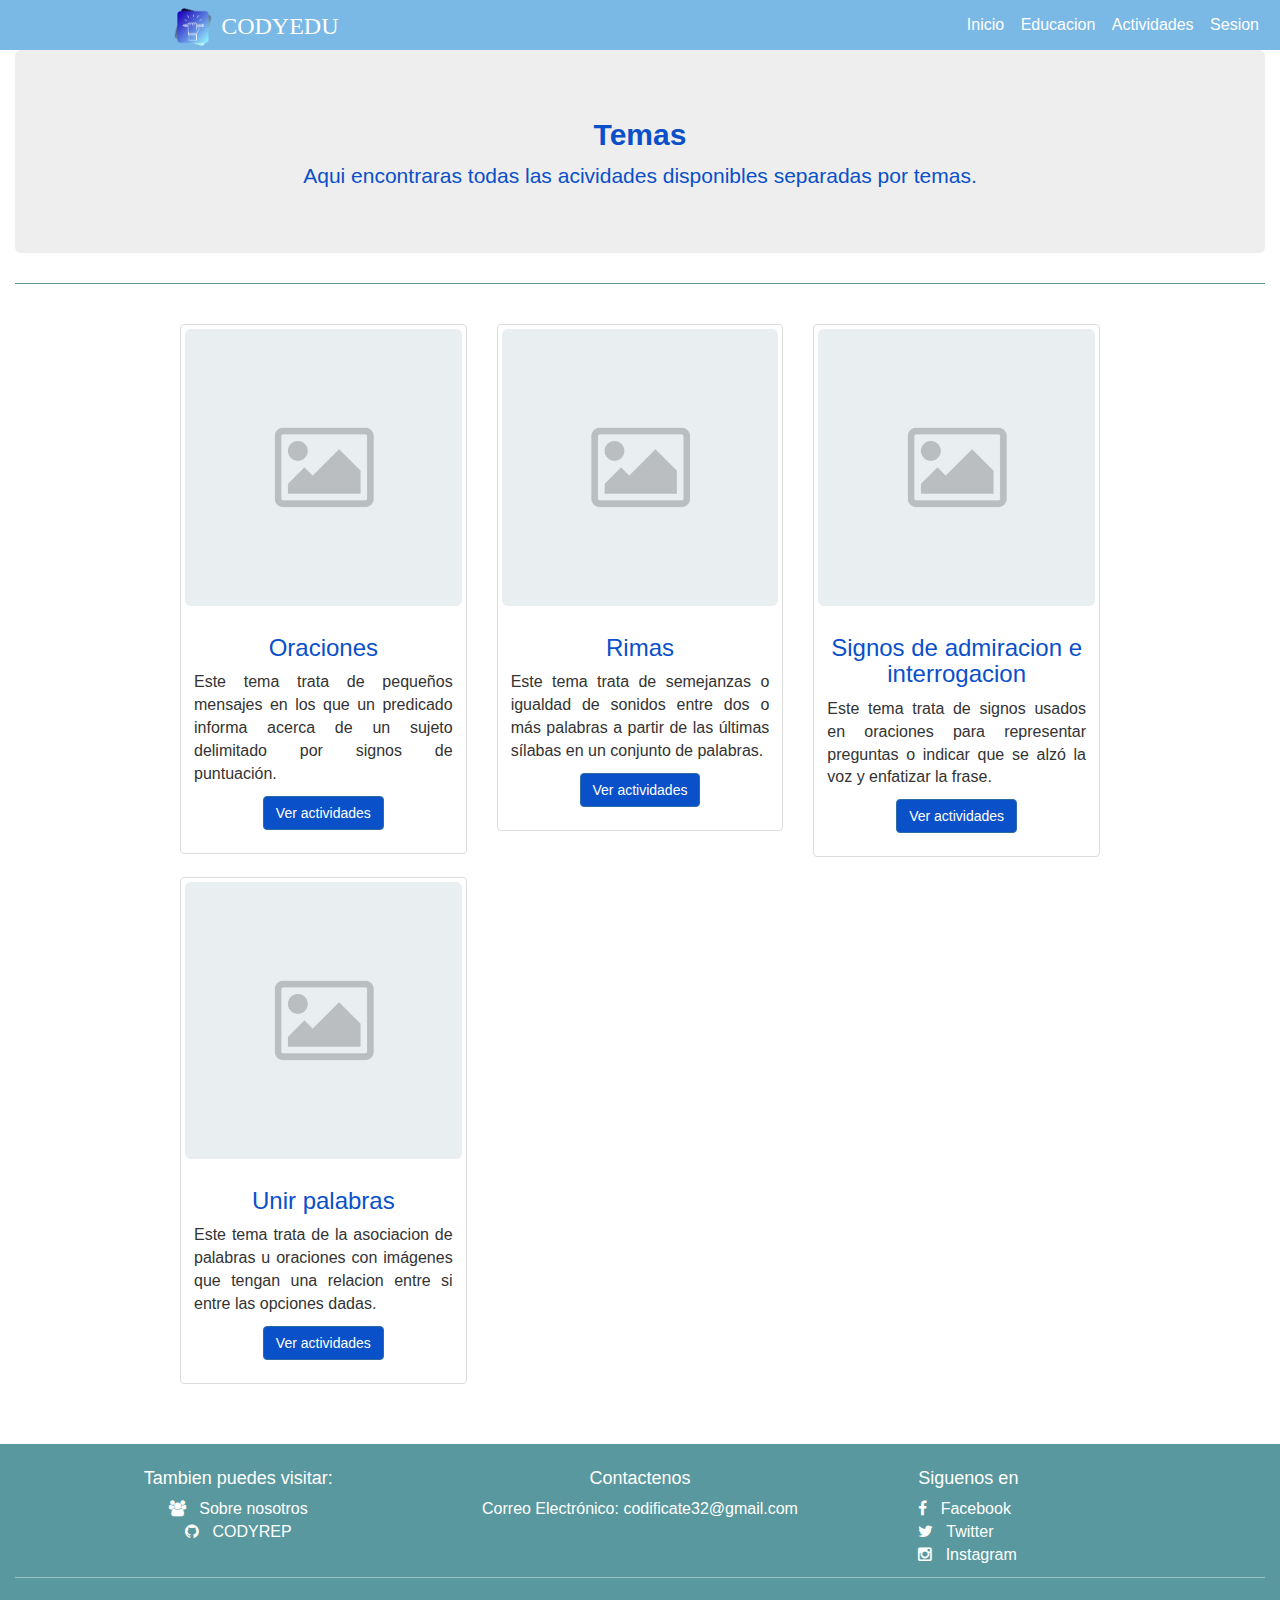
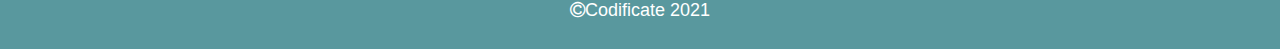
==== commit a67934bf: "." ====
--- a/actividades.html
+++ b/actividades.html
@@ -24,36 +24,32 @@
 		<!--======================================== Logo(Nombre INS) ========================================-->
 		<div class="full-reset logo">
 			<span class="hidden-lg hidden-md" id="codyeduHeadS">CODYEDU</span>
-			<a href="index.html" id="navIcon">
 				<span class="hidden-xs hidden-sm" ID="codyeduHead" style="color: #ffffff">
 				<img src="assets/img/logoCodSolo.png" alt="Logo" style="height: 80%; padding-bottom: 2px">
 				CODYEDU</span>
-			</a>
 		</div>
 		<!--======================================== Links de navegación ========================================-->
 		<nav class="full-reset navigation" id="navHead">
 			<ul class="full-reset list-unstyled">
-				<li><a class="navList" href="home.html">Inicio</a></li>
+				<li><a class="navList" href="index.html">Inicio</a></li>
 				<li><a class="navList" href="educacion.html">Educacion</a></li>
 				<li><a class="navList"  href="actividades.html">Actividades</a></li>
 				<li><a class="navList" href="sesion.html">Sesion</a></li>
-				<!-- <li><a href="galeria.html">Cerrar sesion</a></li> -->
-				<!--<li><a href="#" class="btm-mega-menu">Más &nbsp;<i class="fa fa-caret-down"></i></a></li>-->
 			</ul>
 		</nav>
 		<!--======================================== Boton menu mobil ========================================-->
 		<a href="#" class=" hidden-sm hidden-md hidden-lg pull-right button-menu-mobile show-close-menu-m"><i class="fa fa-ellipsis-v"></i></a>
 	</header>
 	<!--======================================== contenido de la pagina ========================================-->
-	<section class="full-reset" style="background-color: #fff; padding: 20px 0;">
+	
+	<section class="full-reset" style="background-color: #fff;">
+		
 		<div class="container">
-			<div class="row" style="; margin-right: 12%;margin-left: 12%; text-align: center;">
-				<section style="text-align: center;margin: 0 auto;height: auto;width: auto ;">
-					<h3 style="color: #1E00BC"><strong>Temas</strong></h3>
-					<p class="lead">
-						Aqui encontraras todas las acividades disponibles separadas por temas.
-					</p>
-				</section>
+			<div class="jumbotron">
+				<h2 class="text-center titles"><b>Temas</b></h2>
+				<p class="text-center lead">
+					Aqui encontraras todas las acividades disponibles separadas por temas.
+				</p>
 			</div>
 			<div class="divider-general"></div>
 			<!--======================================== Temas ========================================-->
@@ -61,10 +57,10 @@
 				<div class="container-fluid" id="cont1-4" >
 					<div class="row">
 						<!--======================================== Articulo 1 ========================================-->
-						<article class="col-xs-12 col-sm-6 col-md-4">
+						<article class="col-xs-12 col-sm-6 col-md-4" id="oracionAct">
 							<div class="thumbnail">
 								<img src="assets/gallery/default.png" alt="IMG" class="img-responsive img-rounded">
-								<div class="caption" >
+								<div class="caption">
 									<h3 class="text-center">Oraciones</h3>
 									<p class="text-justify">Este tema trata de pequeños mensajes en los que un predicado informa
 										acerca de un sujeto delimitado por signos de puntuación.</p>
@@ -73,7 +69,7 @@
 							</div>
 						</article>
 						<!--======================================== Articulo 2 ========================================-->
-						<article class="col-xs-12 col-sm-6 col-md-4">
+						<article class="col-xs-12 col-sm-6 col-md-4" id="rimasAct">
 							<div class="thumbnail">
 								<img src="assets/gallery/default.png" alt="IMG" class="img-responsive img-rounded">
 								<div class="caption">
@@ -85,7 +81,7 @@
 							</div>
 						</article>
 						<!--======================================== Articulo 3 ========================================-->
-						<article class="col-xs-12 col-sm-6 col-md-4">
+						<article class="col-xs-12 col-sm-6 col-md-4" id="signosAct">
 							<div class="thumbnail">
 								<img src="assets/gallery/default.png" alt="IMG" class="img-responsive img-rounded">
 								<div class="caption">
@@ -97,7 +93,7 @@
 							</div>
 						</article>
 						<!--======================================== Articulo 4 ========================================-->
-						<article class="col-xs-12 col-sm-6 col-md-4">
+						<article class="col-xs-12 col-sm-6 col-md-4" id="unirpalAct">
 							<div class="thumbnail">
 								<img src="assets/gallery/default.png" alt="IMG" class="img-responsive img-rounded">
 								<div class="caption">
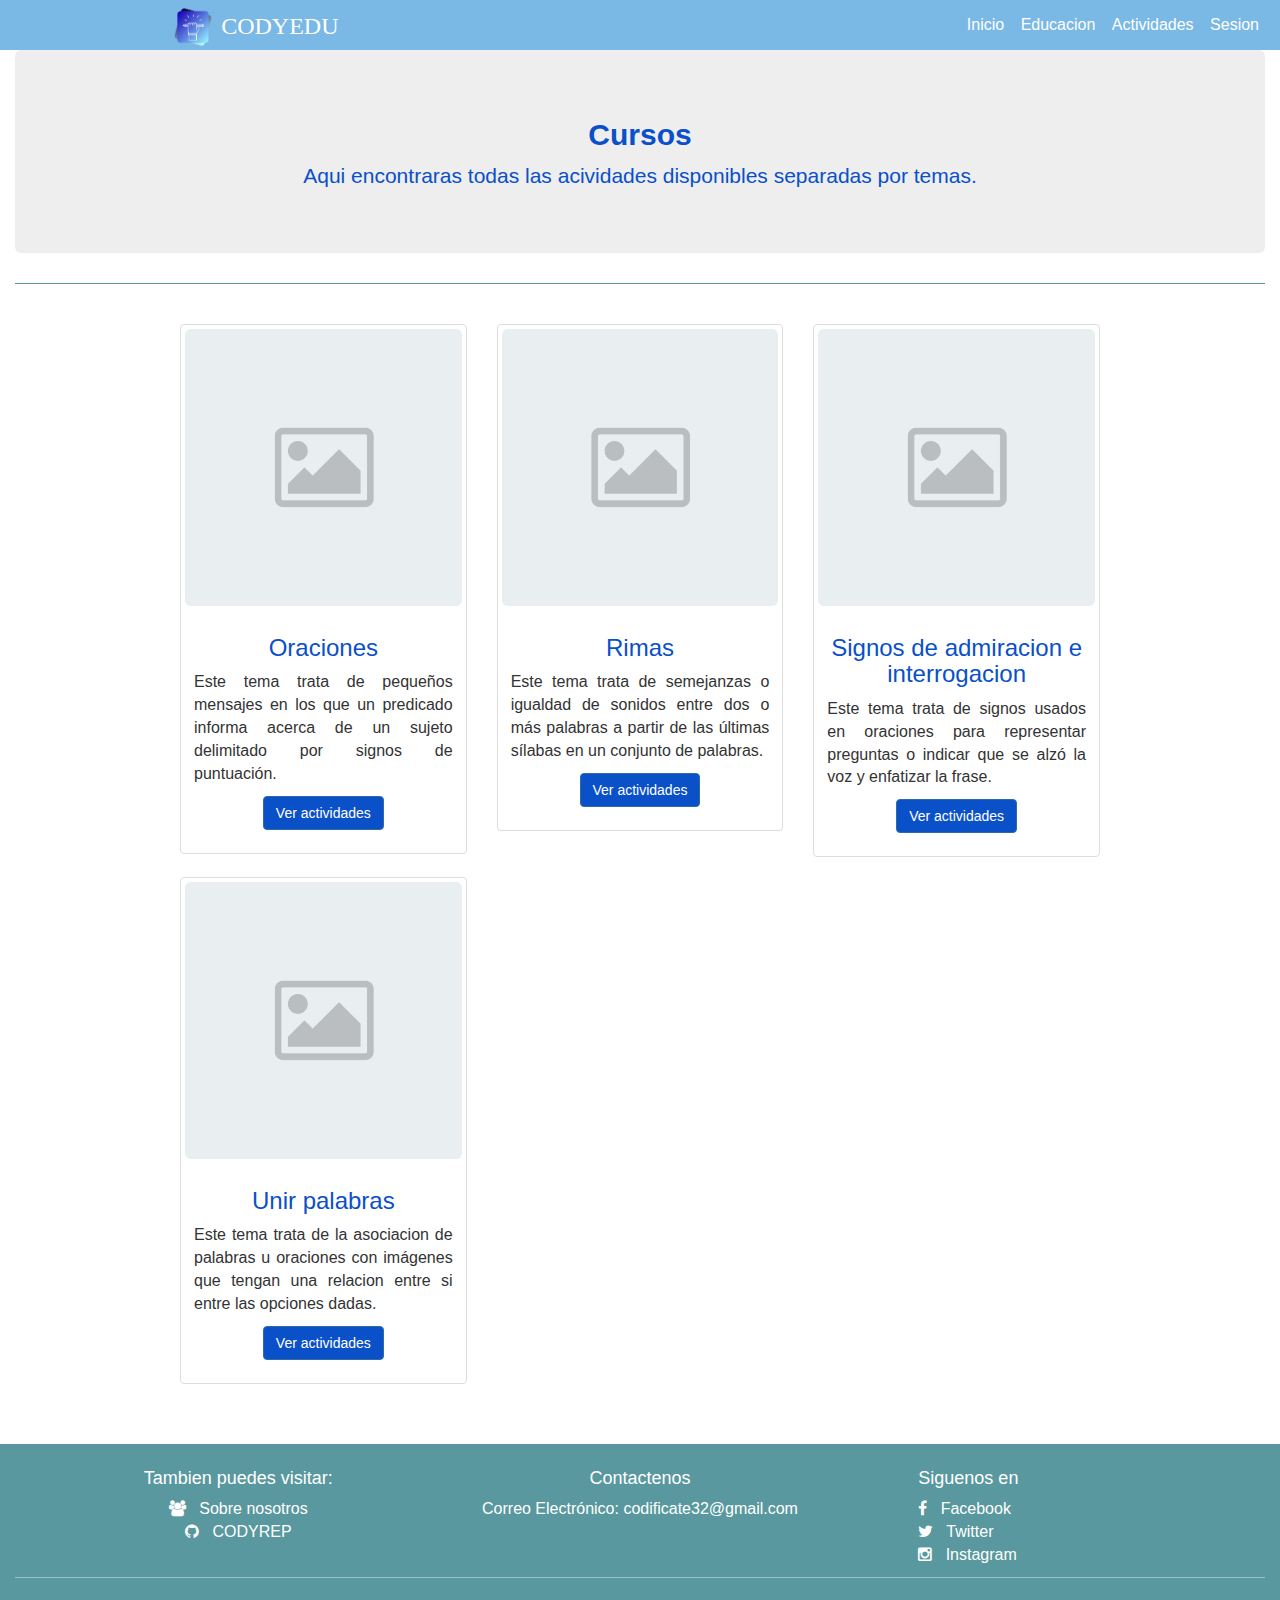
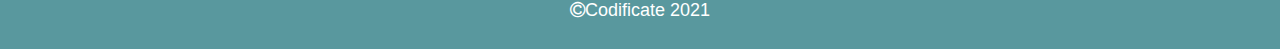
==== commit d2176278: "." ====
--- a/actividades.html
+++ b/actividades.html
@@ -46,7 +46,7 @@
 		
 		<div class="container">
 			<div class="jumbotron">
-				<h2 class="text-center titles"><b>Temas</b></h2>
+				<h2 class="text-center titles"><b>Cursos</b></h2>
 				<p class="text-center lead">
 					Aqui encontraras todas las acividades disponibles separadas por temas.
 				</p>
--- a/css/style.css
+++ b/css/style.css
@@ -586,6 +586,12 @@
     border-color: #3569bb;
     color: black;
 }
+#warnings{
+    color: #0A50C9;
+    background-color: rgba(122, 137, 164, 0.54);
+    margin: 0 20%;
+    border-radius: 4px;
+}
 /*=======================================================================================================
 =                                      bordes                                                  =
 ========================================================================================================*/
